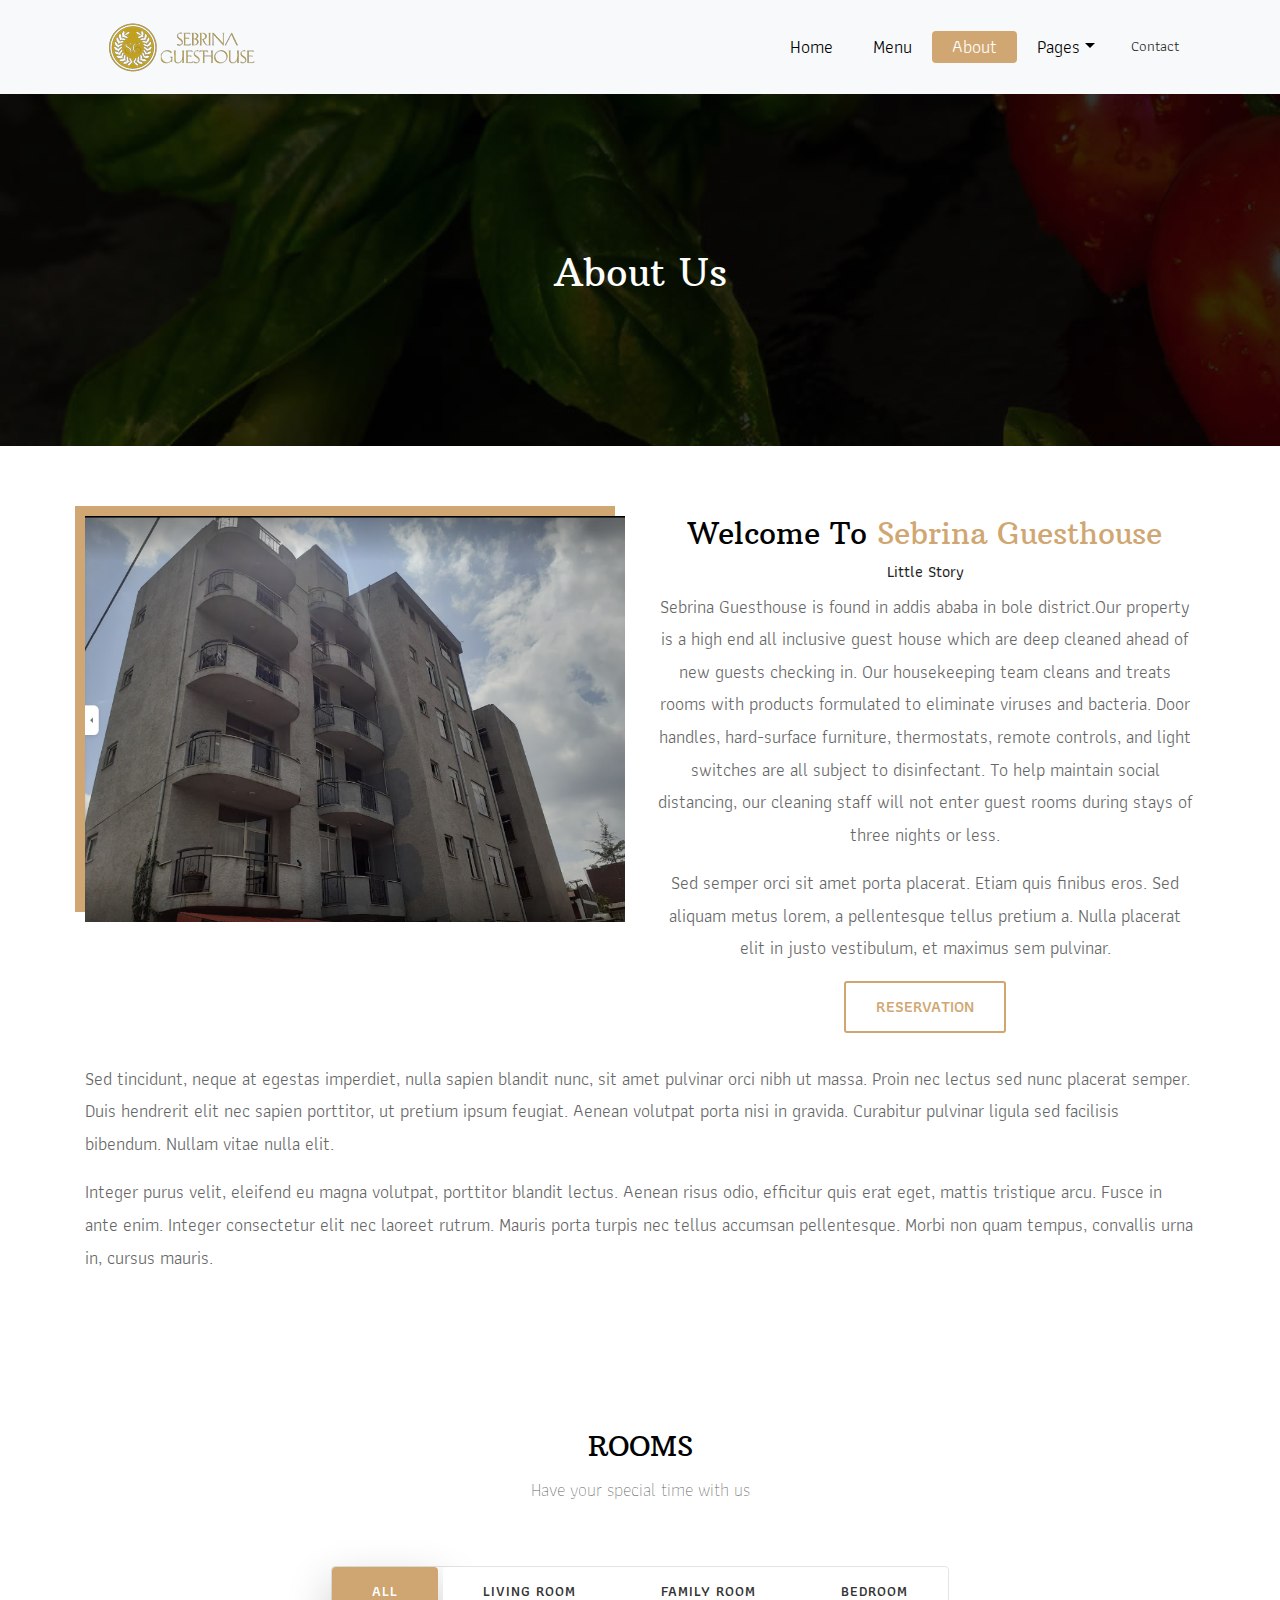
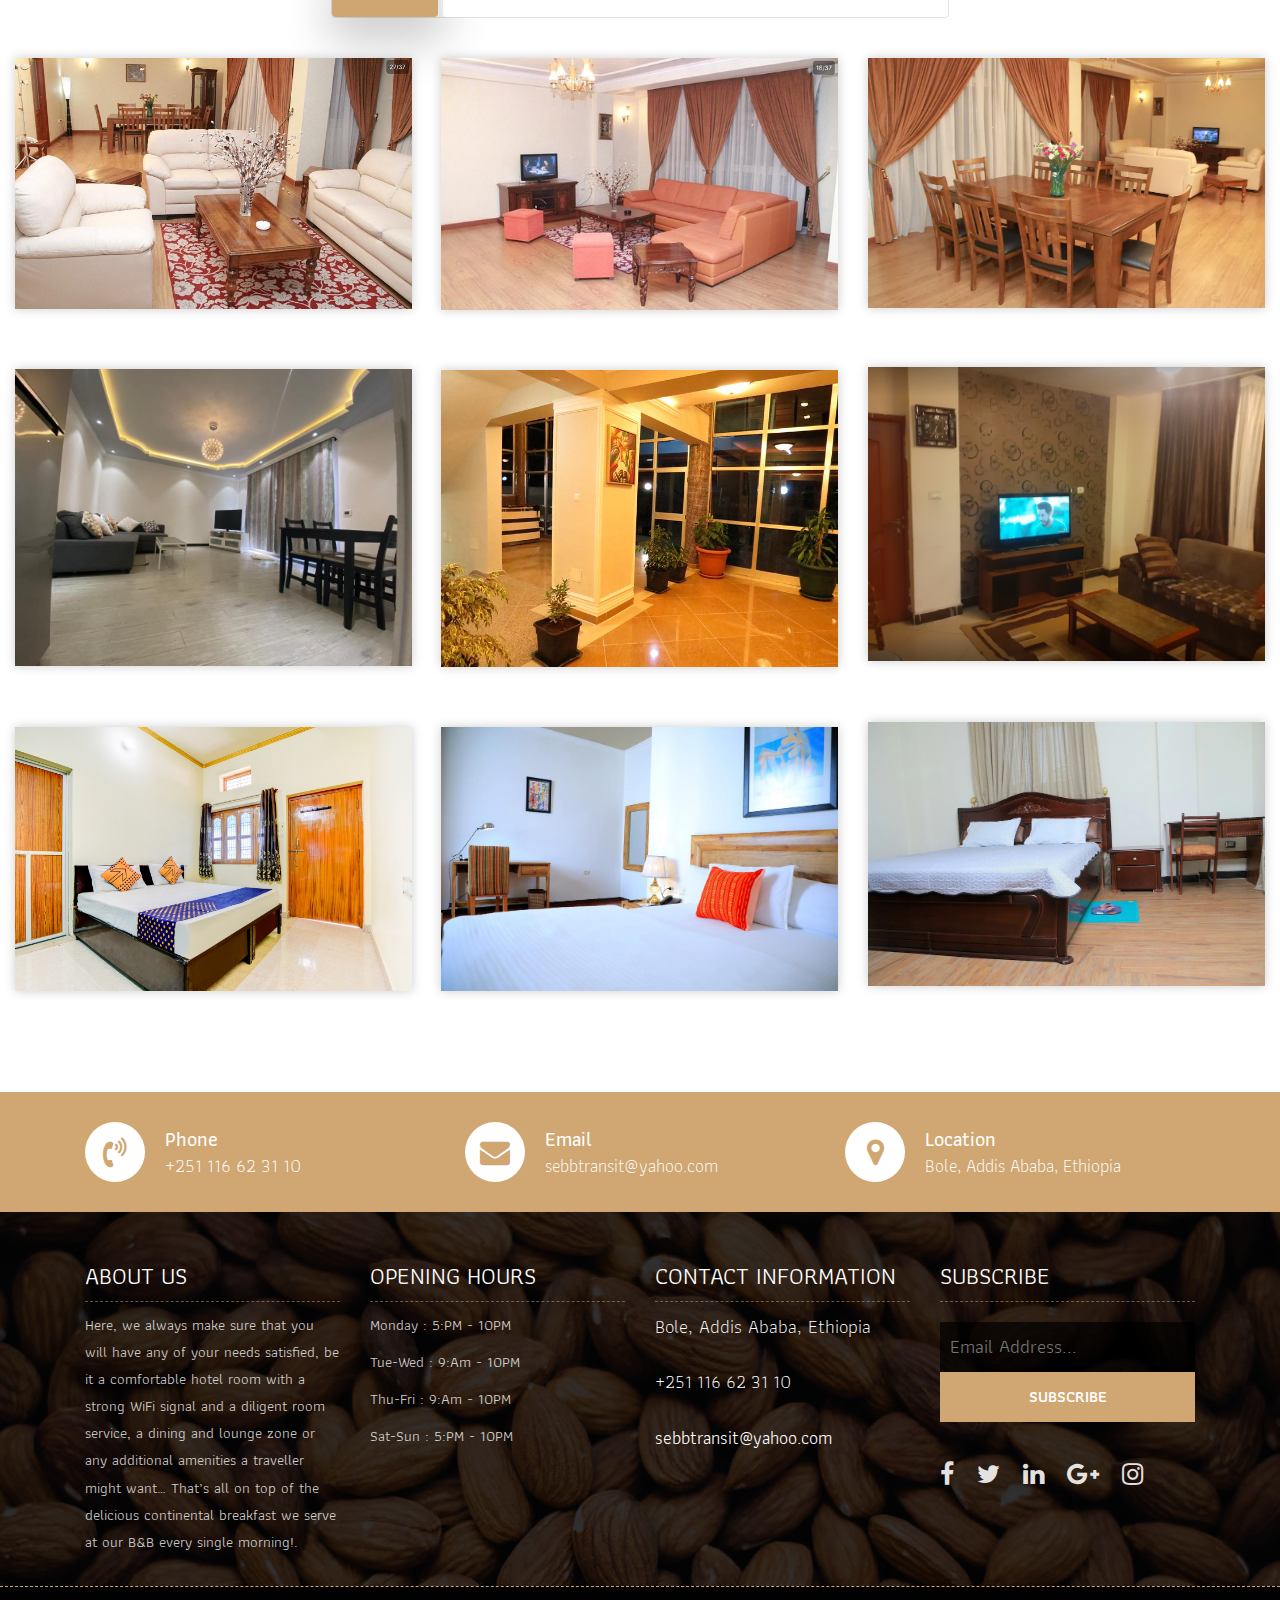
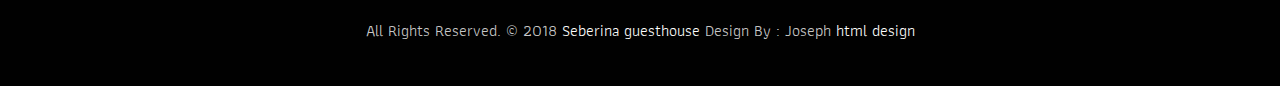
==== about.html @ 22ee39b3 "text and image changes" ====
<!DOCTYPE html>
<html lang="en"><!-- Basic -->
<head>
	<meta charset="utf-8">
    <meta http-equiv="X-UA-Compatible" content="IE=edge">   
   
    <!-- Mobile Metas -->
    <meta name="viewport" content="width=device-width, initial-scale=1">
 
     <!-- Site Metas -->
    <title>Sebrina Guesthouse - Responsive HTML5 Template</title>  
    <meta name="keywords" content="">
    <meta name="description" content="">
    <meta name="author" content="">

    <!-- Site Icons -->
    <link rel="shortcut icon" href="images/favicon.ico" type="image/x-icon">
    <link rel="apple-touch-icon" href="images/apple-touch-icon.png">

    <!-- Bootstrap CSS -->
    <link rel="stylesheet" href="css/bootstrap.min.css">    
	<!-- Site CSS -->
    <link rel="stylesheet" href="css/style.css">    
    <!-- Responsive CSS -->
    <link rel="stylesheet" href="css/responsive.css">
    <!-- Custom CSS -->
    <link rel="stylesheet" href="css/custom.css">

    <!--[if lt IE 9]>
      <script src="https://oss.maxcdn.com/libs/html5shiv/3.7.0/html5shiv.js"></script>
      <script src="https://oss.maxcdn.com/libs/respond.js/1.4.2/respond.min.js"></script>
    <![endif]-->

</head>

<body>
<!-- Start header -->
<header class="top-navbar">
	<nav class="navbar navbar-expand-lg navbar-light bg-light">
		<div class="container">
			<a class="navbar-brand" href="index.html">
				<img src="images/logosss.png" alt="" />
			</a>
			<button class="navbar-toggler" type="button" data-toggle="collapse" data-target="#navbars-rs-food" aria-controls="navbars-rs-food" aria-expanded="false" aria-label="Toggle navigation">
			  <span class="navbar-toggler-icon"></span>
			</button>
			<div class="collapse navbar-collapse" id="navbars-rs-food">
				<ul class="navbar-nav ml-auto">
					<li class="nav-item"><a class="nav-link" href="index.html">Home</a></li>
					<li class="nav-item"><a class="nav-link" href="menu.html">Menu</a></li>
					<li class="nav-item active"><a class="nav-link" href="about.html">About</a></li>
					<li class="nav-item dropdown">
						<a class="nav-link dropdown-toggle" href="#" id="dropdown-a" data-toggle="dropdown">Pages</a>
						<div class="dropdown-menu" aria-labelledby="dropdown-a">
							<a class="dropdown-item" href="reservation.html">Reservation</a>
							<a class="dropdown-item" href="stuff.html">Stuff</a>
							<a class="dropdown-item" href="gallery.html">Gallery</a>
						</div>
					</li>
					<li class="nav-item dropdown">
						<!-- <a class="nav-link dropdown-toggle" href="#" id="dropdown-a" data-toggle="dropdown">Blog</a>
						<div class="dropdown-menu" aria-labelledby="dropdown-a">
							<a class="dropdown-item" href="blog.html">blog</a>
							<a class="dropdown-item" href="blog-details.html">blog Single</a> -->
						</div>
					</li>
					<li class="nav-item"><a class="nav-link" href="contact.html">Contact</a></li>
				</ul>
			</div>
		</div>
	</nav>
</header>
<!-- End header -->

<!-- Start header -->
<div class="all-page-title page-breadcrumb">
	<div class="container text-center">
		<div class="row">
			<div class="col-lg-12">
				<h1>About Us</h1>
			</div>
		</div>
	</div>
</div>
<!-- End header -->

<!-- Start About -->
<div class="about-section-box">
	<div class="container">
		<div class="row">
			<div class="col-lg-6 col-md-6">
				<img src="images/Sebrina111.png" alt="" class="img-fluid">
			</div>
			<div class="col-lg-6 col-md-6 text-center">
				<div class="inner-column">
					<h1>Welcome To <span>Sebrina Guesthouse </span></h1>
					<h4>Little Story</h4>
					<p>Sebrina Guesthouse is found in addis ababa in bole district.Our property is a high end all inclusive guest house which are deep cleaned ahead of new guests checking in. Our housekeeping team cleans and treats rooms with products formulated to eliminate viruses and bacteria. Door handles, hard-surface furniture, thermostats, remote controls, and light switches are all subject to disinfectant. To help maintain social distancing, our cleaning staff will not enter guest rooms during stays of three nights or less. </p>
					<p>Sed semper orci sit amet porta placerat. Etiam quis finibus eros. Sed aliquam metus lorem, a pellentesque tellus pretium a. Nulla placerat elit in justo vestibulum, et maximus sem pulvinar.</p>
					<a class="btn btn-lg btn-circle btn-outline-new-white" href="#">Reservation</a>
				</div>
			</div>
			<div class="col-md-12">
				<div class="inner-pt">
					<p>Sed tincidunt, neque at egestas imperdiet, nulla sapien blandit nunc, sit amet pulvinar orci nibh ut massa. Proin nec lectus sed nunc placerat semper. Duis hendrerit elit nec sapien porttitor, ut pretium ipsum feugiat. Aenean volutpat porta nisi in gravida. Curabitur pulvinar ligula sed facilisis bibendum. Nullam vitae nulla elit. </p>
					<p>Integer purus velit, eleifend eu magna volutpat, porttitor blandit lectus. Aenean risus odio, efficitur quis erat eget, mattis tristique arcu. Fusce in ante enim. Integer consectetur elit nec laoreet rutrum. Mauris porta turpis nec tellus accumsan pellentesque. Morbi non quam tempus, convallis urna in, cursus mauris. </p>
				</div>
			</div>
		</div>
	</div>
</div>
<!-- End About -->
	<!-- Start header -->
	<div class="menu-box">
		<div class="container-fluid">
			<div class="row">
				<div class="col-lg-12">
					<div class="heading-title text-center">
						<h2>ROOMS</h2>
						<p>Have your special time with us</p>
					</div>
				</div>
			</div>
			<div class="row">
				<div class="col-lg-12">
					<div class="special-menu text-center">
						<div class="button-group filter-button-group">
							<button class="active" data-filter="*">All</button>
							<button data-filter=".drinks">LIVING ROOM</button>
							<button data-filter=".lunch">FAMILY ROOM</button>
							<button data-filter=".dinner">BEDROOM</button>
						</div>
					</div>
				</div>      
			</div>
				
			<div class="row special-list">
				<div class="col-lg-4 col-md-6 special-grid drinks">
					<div class="gallery-single fix">
						<img src="images/pure-leather-couches.jpg" class="img-fluid" alt="Image">
						<div class="why-text">
							<h4>LIVING ROOM 1</h4>
							<p>Home that's used for entertaining.</p>
							<h5>Birr</h5>
						</div>
					</div>
				</div>
				
				<div class="col-lg-4 col-md-6 special-grid drinks">
					<div class="gallery-single fix">
						<img src="images/incredible-mountain-and.jpg" class="img-fluid" alt="Image">
						<div class="why-text">
							<h4>LIVING ROOM 2</h4>
							<p>Clean and minimal designer lighting.</p>
							<h5> Birr</h5>
						</div>
					</div>
				</div>
				
				<div class="col-lg-4 col-md-6 special-grid drinks">
					<div class="gallery-single fix">
						<img src="images/living+room.webp" class="img-fluid" alt="Image">
						<div class="why-text">
							<h4>LIVING ROOM 3</h4>
							<p>Decorations and art elements.</p>
							<h5> Birr</h5>
						</div>
					</div>
				</div>
				
				<div class="col-lg-4 col-md-6 special-grid lunch">
					<div class="gallery-single fix">
						<img src="images/Screenshot 2022-12-28 142030.png" class="img-fluid" alt="Image">
						<div class="why-text">
							<h4>FAMILY ROOM 3</h4>
							<p> Relax individually.</p>
							<h5> Birr</h5>
						</div>
					</div>
				</div>
				
				<div class="col-lg-4 col-md-6 special-grid lunch">
					<div class="gallery-single fix">
						<img src="images/335703010.jpg" class="img-fluid" alt="Image">
						<div class="why-text">
							<h4>FAMILY ROOM 1</h4>
							<p> Space to both gather in.</p>
							<h5> birr</h5>
						</div>
					</div>
				</div>
				
				<div class="col-lg-4 col-md-6 special-grid lunch">
					<div class="gallery-single fix">
						<img src="images/amenities-guest-house.jpg" class="img-fluid" alt="Image">
						<div class="why-text">
							<h4>FAMILY ROOM 2</h4>
							<p>Refreshing family room.</p>
							<h5> Birr</h5>
						</div>
					</div>
				</div>
				
				<div class="col-lg-4 col-md-6 special-grid dinner">
					<div class="gallery-single fix">
						<img src="images/e0dd3157_z.webp" class="img-fluid" alt="Image">
						<div class="why-text">
							<h4>BEDROOM 3</h4>
							<p>Confortable Bed rooms.</p>
							<h5> Birr</h5>
						</div>
					</div>
				</div>
				
				<div class="col-lg-4 col-md-6 special-grid dinner">
					<div class="gallery-single fix">
						<img src="images/d3ab74724b6a8e75.jpg" class="img-fluid" alt="Image">
						<div class="why-text">
							<h4>BEDROOM 1</h4>
							<p>Luxury room.</p>
							<h5> Birr</h5>
						</div>
					</div>
				</div>
				
				<div class="col-lg-4 col-md-6 special-grid dinner">
					<div class="gallery-single fix">
						<img src="images/348425969.jpg" class="img-fluid" alt="Image">
						<div class="why-text">
							<h4>BEDROOM 2</h4>
							<p>Sweet bed rooms for family.</p>
							<h5> $24.79</h5>
						</div>
					</div>
				</div>
				
			</div>
		</div>
	</div>
	<!-- End Menu -->
	
	<!-- Start Contact info -->
	<div class="contact-imfo-box">
		<div class="container">
			<div class="row">
				<div class="col-md-4">
					<i class="fa fa-volume-control-phone"></i>
					<div class="overflow-hidden">
						<h4>Phone</h4>
						<p class="lead">
							+251 116 62 31 10
						</p>
					</div>
				</div>
				<div class="col-md-4">
					<i class="fa fa-envelope"></i>
					<div class="overflow-hidden">
						<h4>Email</h4>
						<p class="lead">
							sebbtransit@yahoo.com
						</p>
					</div>
				</div>
				<div class="col-md-4">
					<i class="fa fa-map-marker"></i>
					<div class="overflow-hidden">
						<h4>Location</h4>
						<p class="lead">
							Bole, Addis Ababa, Ethiopia
						</p>
					</div>
				</div>
			</div>
		</div>
	</div>
	<!-- End Contact info -->
	
	<!-- Start Footer -->
	<footer class="footer-area bg-f">
		<div class="container">
			<div class="row">
				<div class="col-lg-3 col-md-6">
					<h3>About Us</h3>
					<p>Here, we always make sure that you will have any of your needs satisfied, be it a comfortable hotel room with a strong WiFi signal and a diligent room service, a dining and lounge zone or any additional amenities a traveller might want…

 

						That’s all on top of the delicious continental breakfast we serve at our B&B every single morning!.</p>
				</div>
				<div class="col-lg-3 col-md-6">
					<h3>Opening hours</h3>
					<p><span class="text-color">Monday :</span> 5:PM - 10PM</p>
					<p><span class="text-color">Tue-Wed :</span> 9:Am - 10PM</p>
					<p><span class="text-color">Thu-Fri :</span> 9:Am - 10PM</p>
					<p><span class="text-color">Sat-Sun :</span> 5:PM - 10PM</p>
				</div>
				<div class="col-lg-3 col-md-6">
					<h3>Contact information</h3>
					<p class="lead">Bole, Addis Ababa, Ethiopia</p>
					<p class="lead"><a href="#">+251 116 62 31 10</a></p>
					<p><a href="#"> sebbtransit@yahoo.com</a></p>
				</div>
				<div class="col-lg-3 col-md-6">
					<h3>Subscribe</h3>
					<div class="subscribe_form">
						<form class="subscribe_form">
							<input name="EMAIL" id="subs-email" class="form_input" placeholder="Email Address..." type="email">
							<button type="submit" class="submit">SUBSCRIBE</button>
							<div class="clearfix"></div>
						</form>
					</div>
					<ul class="list-inline f-social">
						<li class="list-inline-item"><a href="#"><i class="fa fa-facebook" aria-hidden="true"></i></a></li>
						<li class="list-inline-item"><a href="#"><i class="fa fa-twitter" aria-hidden="true"></i></a></li>
						<li class="list-inline-item"><a href="#"><i class="fa fa-linkedin" aria-hidden="true"></i></a></li>
						<li class="list-inline-item"><a href="#"><i class="fa fa-google-plus" aria-hidden="true"></i></a></li>
						<li class="list-inline-item"><a href="#"><i class="fa fa-instagram" aria-hidden="true"></i></a></li>
					</ul>
				</div>
			</div>
		</div>
		
		<div class="copyright">
			<div class="container">
				<div class="row">
					<div class="col-lg-12">
						<p class="company-name">All Rights Reserved. &copy; 2018 <a href="#">Seberina guesthouse</a> Design By :  Joseph 
					<a href="https://html.design/">html design</a></p>
					</div>
				</div>
			</div>
		</div>
		
	</footer>
	<!-- End Footer -->
	
	<a href="#" id="back-to-top" title="Back to top" style="display: none;">&uarr;</a>

	<!-- ALL JS FILES -->
	<script src="js/jquery-3.2.1.min.js"></script>
	<script src="js/popper.min.js"></script>
	<script src="js/bootstrap.min.js"></script>
    <!-- ALL PLUGINS -->
	<script src="js/jquery.superslides.min.js"></script>
	<script src="js/images-loded.min.js"></script>
	<script src="js/isotope.min.js"></script>
	<script src="js/baguetteBox.min.js"></script>
	<script src="js/form-validator.min.js"></script>
    <script src="js/contact-form-script.js"></script>
    <script src="js/custom.js"></script>
</body>
</html>
---- css/style.css ----
/*------------------------------------------------------------------
    IMPORT FONTS
-------------------------------------------------------------------*/

@import url('https://fonts.googleapis.com/css?family=Arbutus+Slab');
@import url('https://fonts.googleapis.com/css?family=Athiti:400,500,600');

/*------------------------------------------------------------------
    IMPORT FILES
-------------------------------------------------------------------*/

@import url(animate.css);
@import url(font-awesome.min.css);
@import url(superslides.css);
@import url(baguetteBox.min.css);

/*------------------------------------------------------------------
    SKELETON
-------------------------------------------------------------------*/

body {
    color: #666666;
    font-size: 15px;
    font-family: 'Athiti', sans-serif;
    line-height: 1.80857;
}


a {
    color: #1f1f1f;
    text-decoration: none !important;
    outline: none !important;
    -webkit-transition: all .3s ease-in-out;
    -moz-transition: all .3s ease-in-out;
    -ms-transition: all .3s ease-in-out;
    -o-transition: all .3s ease-in-out;
    transition: all .3s ease-in-out;
}

h1,
h2,
h3,
h4,
h5,
h6 {
    letter-spacing: 0;
    font-weight: normal;
    position: relative;
    padding: 0 0 10px 0;
    font-weight: normal;
    line-height: 120% !important;
    color: #1f1f1f;
    margin: 0
}

h1 {
    font-size: 24px
}

h2 {
    font-size: 22px
}

h3 {
    font-size: 18px
}

h4 {
    font-size: 16px
}

h5 {
    font-size: 14px
}

h6 {
    font-size: 13px
}

h1 a,
h2 a,
h3 a,
h4 a,
h5 a,
h6 a {
    color: #212121;
    text-decoration: none!important;
    opacity: 1
}

h1 a:hover,
h2 a:hover,
h3 a:hover,
h4 a:hover,
h5 a:hover,
h6 a:hover {
    opacity: .8
}

a {
    color: #1f1f1f;
    text-decoration: none;
    outline: none;
}

a,
.btn {
    text-decoration: none !important;
    outline: none !important;
    -webkit-transition: all .3s ease-in-out;
    -moz-transition: all .3s ease-in-out;
    -ms-transition: all .3s ease-in-out;
    -o-transition: all .3s ease-in-out;
    transition: all .3s ease-in-out;
}

.btn-custom {
    margin-top: 20px;
    background-color: transparent !important;
    border: 2px solid #ddd;
    padding: 12px 40px;
    font-size: 16px;
}

.lead {
    font-size: 18px;
    line-height: 30px;
    color: #767676;
    margin: 0;
    padding: 0;
}

blockquote {
    margin: 20px 0 20px;
    padding: 30px;
}

ul, li, ol{
	list-style: none;
	margin: 0px;
	padding: 0px;
}
button:focus{
	outline: none;
}

.form-control::-moz-placeholder {
    color: #2a2a2a;
    opacity: 1;
}

/*------------------------------------------------------------------
    LOADER 
-------------------------------------------------------------------*/


/*------------------------------------------------------------------
    HEADER
-------------------------------------------------------------------*/
.top-navbar{
	position: relative;
	z-index: 10;
}

.top-navbar .navbar{
	padding: 15px 0px;
	position: fixed;
	width: 100%;
	transition: height .3s ease-out, background .3s ease-out, box-shadow .3s ease-out;
	-webkit-transform: translate3d(0, 0, 0);
	transform: translate3d(0, 0, 0);
	z-index: 100;
}

.top-navbar .navbar-light .navbar-nav .nav-link{
	color: #010101;
	font-size: 18px;
	padding: 0px 20px;
	border-radius: 4px;
}

.top-navbar .navbar-light .navbar-nav .nav-item .nav-link:hover{
	background: #d0a772;
	color: #ffffff;
}
.top-navbar .navbar-light .navbar-nav .nav-item.active .nav-link{
	background: #d0a772;
	color: #ffffff;
	border-radius: 4px;
}

.navbar-expand-lg .navbar-nav .dropdown-menu{
	border: none;
	 box-shadow: 2px 5px 6px rgba(0,0,0,0.5);
}

.navbar-expand-lg .navbar-nav .dropdown-menu a.dropdown-item:hover{
	background: #d0a772;
	color: #ffffff;
}
.navbar-light .navbar-toggler:hover{
	background: #cfa671;
}

/*------------------------------------------------------------------
    Slider
-------------------------------------------------------------------*/

.cover-slides{
	height: 100vh;
}
.slides-navigation a {
	background: #cfa671;
    position: absolute;
    height: 70px;
    width: 70px;
    top: 50%;
    font-size: 20px;
    display: block;
    color: #fff;
	line-height: 80px;
	text-align: center;
    transition: all .3s ease-in-out;
}
.slides-navigation a i{
	font-size: 40px;
}
.slides-navigation a:hover {
	background: #010101;
}
.cover-slides .container{
	height: 100%;
	position: relative;
	z-index: 2;
}
.cover-slides .container > .row {
	-webkit-box-align: center;
	-ms-flex-align: center;
	align-items: center;
}
.cover-slides .container > .row {
    height: 100%;
}

.btn{
	text-transform: uppercase;
	padding: 19px 36px;
}
.btn{
	display: inline-block;
	font-weight: 600;
	text-align: center;
	white-space: nowrap;
	vertical-align: middle;
	-webkit-user-select: none;
	-moz-user-select: none;
	-ms-user-select: none;
	user-select: none;
	border: 2px solid transparent;
	padding: 12px 30px;
	font-size: 16px;
	line-height: 1.5;
	border-radius: .1875rem;
	transition: color .15s ease-in-out, background-color .15s ease-in-out, border-color .15s ease-in-out, box-shadow .15s ease-in-out;
}
.btn-outline-new-white {
    color: #fff;
    background-color: transparent;
    background-image: none;
    border-color: #cfa671;
}
.btn-outline-new-white:hover {
    color: #ffffff;
    background-color: #cfa671;
    border-color: #cfa671;
}

.overlay-background {
    background: #333;
    position: absolute;
    height: 100%;
    width: 100%;
    left: 0;
    top: 0;
	opacity: 0.5;
}

.cover-slides h1{
	font-family: 'Arbutus Slab', serif;
	font-weight: 500;
	font-size: 64px;
	color: #fff;
}
.cover-slides p{
	font-size: 18px;
	color: #fff;
}
.slides-pagination a{
	border: 2px solid #ffffff;
}
.slides-pagination a.current{
	background: #cfa671;
	border: 2px solid #cfa671;
}

/*------------------------------------------------------------------
    About
-------------------------------------------------------------------*/

.about-section-box{
	padding: 70px 0px;
}
.about-section-box .img-fluid{
	box-shadow: -10px -10px 0px #d0a772;
}
.inner-column{}
.inner-column h1{
	font-family: 'Arbutus Slab', serif;
	font-size: 30px;
	color: #010101;
}
.inner-column h1 span{
	color: #d0a772;
}
.inner-column h4{
	font-size: 16px;
	font-weight: 500;
}
.inner-column p{
	font-size: 18px;
}
.inner-column .btn-outline-new-white{
	color: #d0a772;
}
.inner-column .btn-outline-new-white:hover{
	color: #ffffff;
}

/*------------------------------------------------------------------
    QT
-------------------------------------------------------------------*/


.qt-background{
	background: url(../images/jb-cds-14.jpeg) no-repeat;
	background-size: cover;
	padding: 100px 0;
	background-attachment: fixed;
	background-position: center center;
	position: relative;
}
.qt-background p {
    font-size: 35px;
    font-weight: 300;
    line-height: 44px;
    color: #fff;
	font-family: 'Arbutus Slab', serif;
	margin-bottom: 20px;
}

.qt-background span {
    color: #fff;
    font-size: 20px;  
	font-weight: 500;	
}

/*------------------------------------------------------------------
    Menu
-------------------------------------------------------------------*/

.menu-box{
	padding: 70px 0px;
}

.heading-title{
	margin-bottom: 50px;
}
.heading-title h2{
	color: #010101;
	font-size: 28px;
	font-family: 'Arbutus Slab', serif;
}
.heading-title p{
	font-size: 18px;
	font-weight: 200;
	margin: 0px;
}

.filter-button-group {
    border: 1px solid #e4e4e4;
    border-radius: 4px;
    margin: 10px 15px;
    display: inline-block;
}

.filter-button-group button {
    color: #333;
    letter-spacing: 1px;
    text-transform: uppercase;
    font-weight: 600;
    font-size: 14px;
    cursor: pointer;
    background: #fff;
    padding: 12px 40px;
    border: none;
    border-radius: 4px;
}

.filter-button-group button.active {
    background: #cfa671;
    color: #fff;
    box-shadow: 2px 20px 45px 5px rgba(0,0,0,.2);
}

.gallery-single{
	margin: 30px 0px;
}

.gallery-single {
    position: relative;
    overflow: hidden;
    -webkit-box-shadow: 0 0 10px #ccc;
    box-shadow: 0 0 10px #ccc;
}

.why-text {
    position: absolute;
    left: 0;
    bottom: -100%;
    right: 0;
    height: 100%;
    background: rgba(207, 166, 113, 0.9);
    padding: 12px 12px;
    -webkit-transition: all .3s ease;
    transition: all .3s ease;
}
.why-text h4{
	color: #ffffff;
	font-size: 24px;
	font-weight: 500;
	font-family: 'Arbutus Slab', serif;
}
.why-text p{
	color: #ffffff;
	font-size: 18px;
	border-bottom: 1px dashed #010101;
	margin: 0px;
	padding-bottom: 15px;
	margin-top: 15px;
	margin-bottom: 15px;
}
.why-text h5{
	font-size: 28px;
	font-weight: 600;
	color: #ffffff;
}

.gallery-single:hover .why-text{
	bottom: 0px;
}


/*------------------------------------------------------------------
    Gallery
-------------------------------------------------------------------*/

.gallery-box{
	padding: 70px 0px;
}
.tz-gallery{
	margin-top: 30px;
}
.tz-gallery .lightbox img {
    width: 100%;
    margin-bottom: 30px;
    transition: 0.2s ease-in-out;
    box-shadow: 0 2px 3px rgba(0,0,0,0.2);
}
.tz-gallery .lightbox img:hover {
    transform: scale(1.05);
    box-shadow: 0 8px 15px rgba(0,0,0,0.3);
}

/*------------------------------------------------------------------
    Customer Reviews
-------------------------------------------------------------------*/

.customer-reviews-box{
	padding: 70px 0px;
}

.carousel-inner .carousel-item .img-box{
	width: 135px;
	height: 135px;
}
.carousel-control-prev{
	left: -100px;
}
.carousel-control-next{
	right: -100px;
}
.carousel-indicators{
	top: 320px;
}

.text-warning{
	color: #d0a772 !important;
	font-size: 24px;
}

@media (min-width: 320px) and (max-width: 640px) {
	.carousel-inner .carousel-item p{
		font-size: 14px;
	}
	.carousel-control-prev{
		left: -5px;
	}
	.carousel-control-next{
		right: -5px;
	}
 	.carousel-indicators{
		top: 400px;
	}
}

#reviews .carousel-control-prev{
	background: #d0a772;
	color: #ffffff;
	display: block;
	position: absolute;
	width: 8%;
	height: 50px;
	top: 50%;
	font-size: 28px;
	opacity: 1;
}
#reviews .carousel-control-prev:hover{
	background: #010101;
	color: #ffffff;
}

#reviews .carousel-control-next{
	background: #d0a772;
	color: #ffffff;
	display: block;
	position: absolute;
	width: 8%;
	height: 50px;
	top: 50%;
	font-size: 28px;
	opacity: 1;
}
#reviews .carousel-control-next:hover{
	background: #010101;
	color: #ffffff;
}


/*------------------------------------------------------------------
    Contact info
-------------------------------------------------------------------*/

.contact-imfo-box{
	background: #d0a772;
	padding: 30px 0;
}

.overflow-hidden {
    overflow: hidden;
}

.contact-imfo-box i{
	display: block;
	float: left;
	width: 60px;
	height: 60px;
	line-height: 60px;
	text-align: center;
	background: #fff;
	color: #d0a772;
	font-size: 30px;
	-webkit-border-radius: 50%;
	-moz-border-radius: 50%;
	-ms-border-radius: 50%;
	border-radius: 50%;
	margin-right: 20px;
}
.contact-imfo-box h4 {
    margin: 0px;
    margin-top: 5px;
	color: #ffffff;
	font-size: 20px;
	padding: 0px;
	font-weight: 500;
	line-height: 24px;
}
.contact-imfo-box p {
    margin: 0px;
	color: #ffffff;
	font-weight: 300;
}

/*------------------------------------------------------------------
    Footer
-------------------------------------------------------------------*/

.footer-area{
	padding-top: 50px;
	padding-bottom: 0px;
}
.bg-f{
	background-image: url("../images/footer-bg.jpg");
	background-attachment: scroll;
	background-clip: initial;
	background-color: rgba(0, 0, 0, 0);
	background-origin: initial;
	background-position: center center;
	background-repeat: no-repeat;
	background-size: cover;
	position: relative;
}
.bg-f::before {
    background: #010101;
    content: "";
    height: 100%;
    left: 0;
    position: absolute;
    top: 0;
    width: 100%;
    z-index: 1;
	opacity: 0.8;
}

.footer-area .container{
	position: relative;
	z-index: 1;
}
.footer-area h3{
	color: #ffffff;
	text-transform: uppercase;
	font-size: 24px;
	border-bottom: 1px dashed rgba(207, 166, 113, 0.5);
	margin-bottom: 10px;
}
.footer-area p{
	font-size: 15px;
	color: rgba(255, 255, 255, 0.8);
	margin: 0;
	padding-bottom: 10px;
}

.footer-area p.lead{
	font-size: 19px;
	color: #ffffff;
	margin-bottom: 15px;
}
.footer-area p.lead a{
	color: #ffffff;
	margin-bottom: 15px;
}
.footer-area p.lead a:hover{
	color: #d0a772;
}
.footer-area p a{
	font-size: 18px;
	color: #ffffff;
}
.footer-area p a:hover{
	color: #d0a772;
}

.subscribe_form {
    display: block;
    text-align: center;
    padding: 5px 0;
}

.subscribe_form .form_input {
    display: block;
    background-color: rgba(0,0,0,0.7);
    color: #fff;
    border: none;
    font-size: 19px;
    line-height: 50px;
    padding: 0 10px;
    float: left;
    width: 100%;
    transition: all 0.5s ease-in-out;
}

.subscribe_form .submit {
    background-color: #d0a772;
    color: #fff;
    font-size: 16px;
    font-weight: 600;
    line-height: 50px;
    display: inline-block;
    padding: 0 10px;
    float: left;
    width: 100%;
	border: none;
	cursor: pointer;
    transition: all 0.5s ease-in-out;
}
.subscribe_form .submit:hover{
	background: #010101;
}

.f-social {
    padding-bottom: 10px;
    margin: 0px;
    margin-top: 20px;
}
.f-social li a {
    font-size: 25px;
    color: rgba(255, 255, 255, 0.9);
	margin-right: 10px;
}

.copyright{
	margin-top: 20px;
	position: relative;
	display: block;
	background-color: #010101;
	border-top: 1px dashed rgba(207, 166, 113);
	padding: 30px 0;
	z-index: 1;
}

.copyright .company-name{
	font-size: 16px;
	text-align: center;
}
.copyright .company-name a{
	font-size: 16px;
}

/*------------------------------------------------------------------
    All Pages
-------------------------------------------------------------------*/

.page-breadcrumb {
    padding: 250px 0 150px;
    background: url(../images/all-bg.jpg) no-repeat;
    background-attachment: fixed;
    background-size: cover;
    background-position: 0 0;
    position: relative;
}
.all-page-title .container{
	position: relative;
	z-index: 2;
}
.all-page-title::before{
	background: #010101;
	content: "";
	height: 100%;
	left: 0;
	position: absolute;
	top: 0;
	width: 100%;
	z-index: 1;
	opacity: 0.8;	
}
.all-page-title h1{
	font-size: 38px;
	color: #ffffff;
	font-family: 'Arbutus Slab', serif;
	padding: 0px;
}

.inner-pt{
	margin-top: 30px;
}
.inner-pt p{
	font-size: 18px;
}

.stuff-box{
	padding: 70px 0px;
}

.our-team{
    border: 2px solid #d0a772;
    border-radius: 0px;
    text-align: center;
    margin: 10px;
    z-index: 1;
    position: relative;
}
.our-team:before,
.our-team:after{
    content: "";
    width: 100%;
    height: 104%;
    background: #d0a772;
    position: absolute;
    top: 50%;
    left: 0;
    z-index: -1;
    transform: translateY(-50%) scaleX(0.3);
    transition: all 0.3s ease 0s;
}
.our-team:after{
    width: 106%;
    left: 50%;
    transform: translate(-50%, -50%) scaleY(0.25);
}
.our-team:hover:before{ transform: translateY(-50%) scaleX(0.7); }
.our-team:hover:after{ transform: translate(-50%, -50%) scaleY(0.7); }
.our-team img{
    width: 100%;
    height: auto;
    border-radius: 0px;
    transition: all 0.3s ease 0s;
}
.our-team .team-content{
    width: 93%;
    padding: 25px 0 10px;
    background: #d0a772;
    position: absolute;
    bottom: 50px;
    left: 50%;
    opacity: 0;
    transform: translateX(-50%);
    transition: all 0.3s cubic-bezier(0.5, 0.2,0.1,0.9);
}
.our-team:hover .team-content{
    bottom: 10px;
    opacity: 1;
}
.our-team .title{
    font-size: 25px;
    font-weight: 600;
    color: #fff;
    letter-spacing: 1px;
    text-transform: capitalize;
    margin: 0;
}
.our-team .post{
    display: block;
    font-size: 16px;
    color: #fff;
    text-transform: uppercase;
    margin-bottom: 10px;
}
.our-team .social{
    padding: 0;
    margin: 0;
    list-style: none;
}
.our-team .social li{
    display: inline-block;
    margin: 0 5px;
}
.our-team .social li a{
    display: block;
    width: 35px;
    height: 35px;
    line-height: 35px;
    border-radius: 50%;
    background: #fff;
    font-size: 20px;
    color: #d0a772;
    transition: all 0.3s ease 0s;
}
.our-team .social li a:hover{
    background: #ffffff;
    box-shadow: 0 0 0 5px rgba(255,255,255,0.3);
    color: #d0a772;
}
@media only screen and (max-width: 990px){
    .our-team{ margin-bottom: 30px; }
}


.reservation-box{
	padding: 70px 0px;
}

.reservation-box h3{
	padding: 0px 15px;
	margin-bottom: 20px;
	font-weight: 600;
}

.help-block ul li{
	color: red;
}

.form-control[readonly]{
	background-color: #ffffff;
}

.form-control{
	border-radius: 0px;
	min-height: 50px;
}
.form-control:focus{
	border: 1px solid #d0a772;
	box-shadow: none;
}

.form-group .picker__input.picker__input--active{
	border-color: #d0a772;
}

.submit-button{
	margin-top: 20px;
}
.btn.btn-common{
	color: #d0a772;
	background-color: transparent;
	background-image: none;
	border-color: #cfa671;
}
.btn.btn-common:hover{
	color: #ffffff;
	background-color: #cfa671;
	border-color: #cfa671;
}
.blog-box{
	padding: 70px 0px;
}
.blog-box-inner{
	position: relative;
	margin-bottom: 30px;
}

.blog-box-inner .blog-img-box{
	position: relative;
	display: block;
}

.blog-box-inner .blog-detail{
	position: absolute;
	top: 0;
	background: #fff;
	padding: 30px 25px;
	border: 1px solid #ddd;
	transition-duration: .5s;
	height: 100%;
}

.blog-detail h4 {
    font-size: 18px;
    font-weight: 500;
    color: #222222;
}

.blog-detail ul li {
    display: inline-block;
    padding: 0px 5px;
}
.blog-detail ul li span{
	color: #d0a772;
	cursor: pointer;
}
.blog-detail ul li span:hover{
	color: #010101;
}

.blog-detail ul li:first-child {
    padding-left: 0px;
}

.blog-detail p {
    padding: 10px 0px 0 0;
	margin: 0px;
}

.blog-detail a{
	color: #d0a772;
	margin-top: 20px;
}

.blog-box-inner .blog-detail:hover{
	background: rgba(255, 255, 255, .9);
}

.blog-inner-box {
    position: relative;
    margin: 0px 10px;
    margin-bottom: 30px;
}
.side-blog-img {
    box-shadow: -15px -15px 0px 0px rgba(0,0,0,0.4);
    -webkit-transition: all 1s ease 0.01s;
    transition: all 1s ease 0.01s;
    position: relative;
}

.date-blog-up {
    position: absolute;
    right: 0px;
    top: 0px;
    background: #cfa671;
    font-size: 18px;
    color: #ffffff;
    padding: 5px 15px 5px 5px;
}
.inner-blog-detail {
    background: #ffffff;
    position: relative;
    padding: 30px 20px;
}

.inner-blog-detail h3 {
    font-size: 20px;
    font-weight: 500;
    padding-bottom: 15px;
}
.inner-blog-detail ul li {
    display: inline-block;
    padding: 0px 5px;
    color: #222222;
}
.inner-blog-detail ul li span {
    color: #cfa671;
}
.inner-blog-detail p {
    padding: 10px 0px;
}
.details-page blockquote {
    border-left: 5px solid #cfa671;
}
.details-page blockquote {
    padding: 20px;
}
blockquote {
    margin: 20px 0 20px;
    padding: 30px;
}
.blog-inner-details-line {
    margin: 20px 0px;
    clear: both;
    float: left;
    width: 100%;
}
.line-left-social h5 {
    font-size: 18px;
    font-weight: 600;
    padding-bottom: 15px;
}
.line-left-social ul li {
    display: inline-block;
    margin-bottom: 5px;
}
.line-right-social ul li {
    display: inline-block;
}
.line-right-social ul li a {
    display: block;
    padding: 5px;
    background: #f5f5f5;
    border-radius: 6px;
    font-weight: 500;
    width: 35px;
    height: 35px;
    text-align: center;
    line-height: 25px;
    font-size: 15px;
}
.line-left-social ul li a {
    display: block;
    padding: 5px 10px;
    background: #f5f5f5;
    border-radius: 6px;
    font-weight: 400;
    font-size: 12px;
}
.line-left-social ul li a:hover {
    background: #cfa671;
    color: #ffffff;
}
.line-right-social ul li a:hover {
    background: #cfa671;
    color: #ffffff;
}
.line-right-social h5 {
    font-size: 18px;
    font-weight: 600;
    padding-bottom: 15px;
}
.blog-comment-box {
    clear: both;
    margin: 20px 0px;
    float: left;
    width: 100%;
}
.blog-comment-box h3 {
    font-size: 18px;
    font-weight: 600;
    padding-bottom: 20px;
}
.comment-item {
    margin-bottom: 30px;
}
.comment-item-left {
    float: left;
    width: 90px;
    height: 90px;
}
.comment-item-left img {
    width: 100%;
    border-radius: 6px;
}
.comment-item-right {
    padding-left: 110px;
}
.comment-item-right a {
    font-size: 16px;
    font-weight: 500;
}
.des-l {
    display: inline-block;
    width: 100%;
}
.des-l p {
    font-size: 13px;
}
.comment-item-right a {
    font-size: 16px;
    font-weight: 500;
}
.right-btn-re {
    float: right;
    font-style: italic;
    text-align: right;
    font-size: 16px;
    padding: 5px 10px;
    background: #f5f5f5;
    border-radius: 6px;
}
.right-btn-re:hover {
    background: #cfa671;
    color: #ffffff !important;
}
.comment-respond-box {
    clear: both;
}
.blog-comment-box .children {
    margin-left: 70px;
}
.comment-item {
    margin-bottom: 30px;
}
.comment-item-right i {
    padding-right: 10px;
}

.comment-form-respond input {
    min-height: 38px;
    border: 1px solid #010101;
    border-radius: 0px;
    padding: 10px;
}
.comment-form-respond textarea {
    border: 1px solid #010101;
    border-radius: 0px;
    padding: 10px;
    min-height: 110px;
}

.btn-submit{
	color: #d0a772;
	background-color: transparent;
	background-image: none;
	border-color: #cfa671;
}
.btn-submit:hover{
	color: #ffffff;
	background-color: #cfa671;
	border-color: #cfa671;
}

.right-side-blog h3 {
    font-weight: 600;
    font-size: 18px;
    padding-bottom: 20px;
}
.blog-search-form {
    position: relative;
    border-bottom: 1px solid #010101;
    padding-bottom: 30px;
    margin-bottom: 20px;
}
.blog-search-form input {
    width: 100%;
    min-height: 40px;
    border: 1px solid rgba(0,0,0,0.3);
    padding: 5px 40px 5px 10px;
    font-size: 15px;
    color: #222222;
}
.blog-search-form .search-btn {
    position: absolute;
    right: 0px;
    background: none;
    border: none;
    font-size: 20px;
    min-height: 40px;
    padding: 0px 15px;
}

.right-side-blog h3 {
    font-weight: 500;
    font-size: 18px;
    padding-bottom: 20px;
}
.blog-categories {
    padding-bottom: 30px;
    margin-bottom: 20px;
}
.blog-categories ul li {
    line-height: 14px;
    padding: 10px 0px;
    border-top: 1px solid #f5f5f5;
}
.blog-categories ul li a {
    display: inline-block;
    text-transform: capitalize;
    width: 100%;
}
.blog-categories ul li a:hover{
	color: #cfa671;
}
.recent-box-blog {
    margin-bottom: 20px;
	display: inline-block;
}
.recent-img {
    float: left;
    position: relative;
}
.recent-img::before {
    position: absolute;
    content: '';
    z-index: 2;
    top: 0;
    left: 0;
    width: 100%;
    height: 100%;
    background-color: #cfa671;
    opacity: 0.4;
    transform: scale(0);
    -webkit-transform: scale(0);
    -moz-transform: scale(0);
    -ms-transform: scale(0);
    -o-transform: scale(0);
    transition: all 0.5s ease;
    -webkit-transition: all 0.5s ease;
    -moz-transition: all 0.5s ease;
    -o-transition: all 0.5s ease;
}
.recent-box-blog:hover .recent-img::before {
    transform: scale(1);
    -webkit-transform: scale(1);
    -moz-transform: scale(1);
    -ms-transform: scale(1);
    -o-transform: scale(1);
}
.recent-info {
    display: table-cell;
    vertical-align: top;
    padding-left: 15px;
}
.recent-info ul li {
    display: inline-block;
    font-size: 11px;
    padding: 0px;
    color: #222222;
}
.recent-info h4 {
    font-size: 14px;
    padding: 0px;
    margin: 11px 0px;
    font-weight: 500;
}
.blog-tag-box ul li {
    display: inline-block;
    margin-bottom: 3px;
}
.blog-tag-box ul li a {
    padding: 5px 15px;
    display: block;
    background: #f5f5f5;
    color: #222222;
    border-radius: 6px;
}
.blog-tag-box ul li a:hover {
    color: #ffffff;
    background: #cfa671;
}


.contact-box{
	padding: 70px 0px;
}

.map-full {
    width: 100%;
    height: 500px;
    border-radius: 0px;
    margin: 0px auto;
}

#back-to-top {
    position: fixed;
    bottom: 40px;
    right: 40px;
    z-index: 9999;
    width: 32px;
    height: 32px;
    text-align: center;
    line-height: 30px;
    background: #d0a772;
    color: #ffffff;
    cursor: pointer;
    border: 0;
    border-radius: 2px;
    text-decoration: none;
    transition: opacity 0.2s ease-out;
	font-size: 30px;
}
---- css/responsive.css ----
/* only small desktops */
/* tablets */
/* only small tablets */
@media only screen and (min-width: 992px) and (max-width: 1180px) {
	.footer-area h3{
		font-size: 18px;
	}
}
@media (min-width: 768px) and (max-width: 991px) {
	.navbar-light .navbar-brand{
		margin-left: 15px;
	}
	.navbar-light .navbar-toggler{
		margin-right: 15px;
		border-radius: 0px;
	}
	.navbar-expand-lg .navbar-nav .dropdown-menu{
		box-shadow: none;
	}
	.carousel-control-prev{
		left: -60px;
	}
	.carousel-control-next{
		right: -60px;
	}
	.why-text h4{
		font-size: 18px;
	}
	.why-text p{
		margin: 0px;
	}
}

/* mobile or only mobile */
@media (max-width: 767px) {
	.navbar-light .navbar-brand{
		margin-left: 15px;
	}
	.navbar-light .navbar-toggler{
		margin-right: 15px;
		border-radius: 0px;
	}
	.navbar-expand-lg .navbar-nav .dropdown-menu{
		box-shadow: none;
	}
	.cover-slides h1{
		font-size: 22px;
	}
	.cover-slides p {
		font-size: 14px;
	}
	.slides-navigation a{
		height: 42px;
		width: 38px;
		line-height: 33px;
	}
	.inner-column{
		margin-top: 15px;
	}
	.inner-column h1{
		font-size: 22px;
	}
	.filter-button-group{
		margin: 10px 0px;
	}
	
	.contact-imfo-box .col-md-4{
		margin-bottom: 15px;
	}
	.carousel-control-prev{
		left: 0px;
	}
	.carousel-control-next{
		right: 0px;
	}
	.blog-box-inner .blog-detail{
		overflow: hidden;
	}
	.blog-sidebar{
		margin-top: 50px;
	}
	
}
@media only screen and (min-width: 280px) and (max-width: 599px) {
	
	.why-text p{
		margin-bottom: 0px;
		margin-top: 0px;
	}
}
---- css/custom.css ----
/** ADD YOUR AWESOME CODES HERE **/
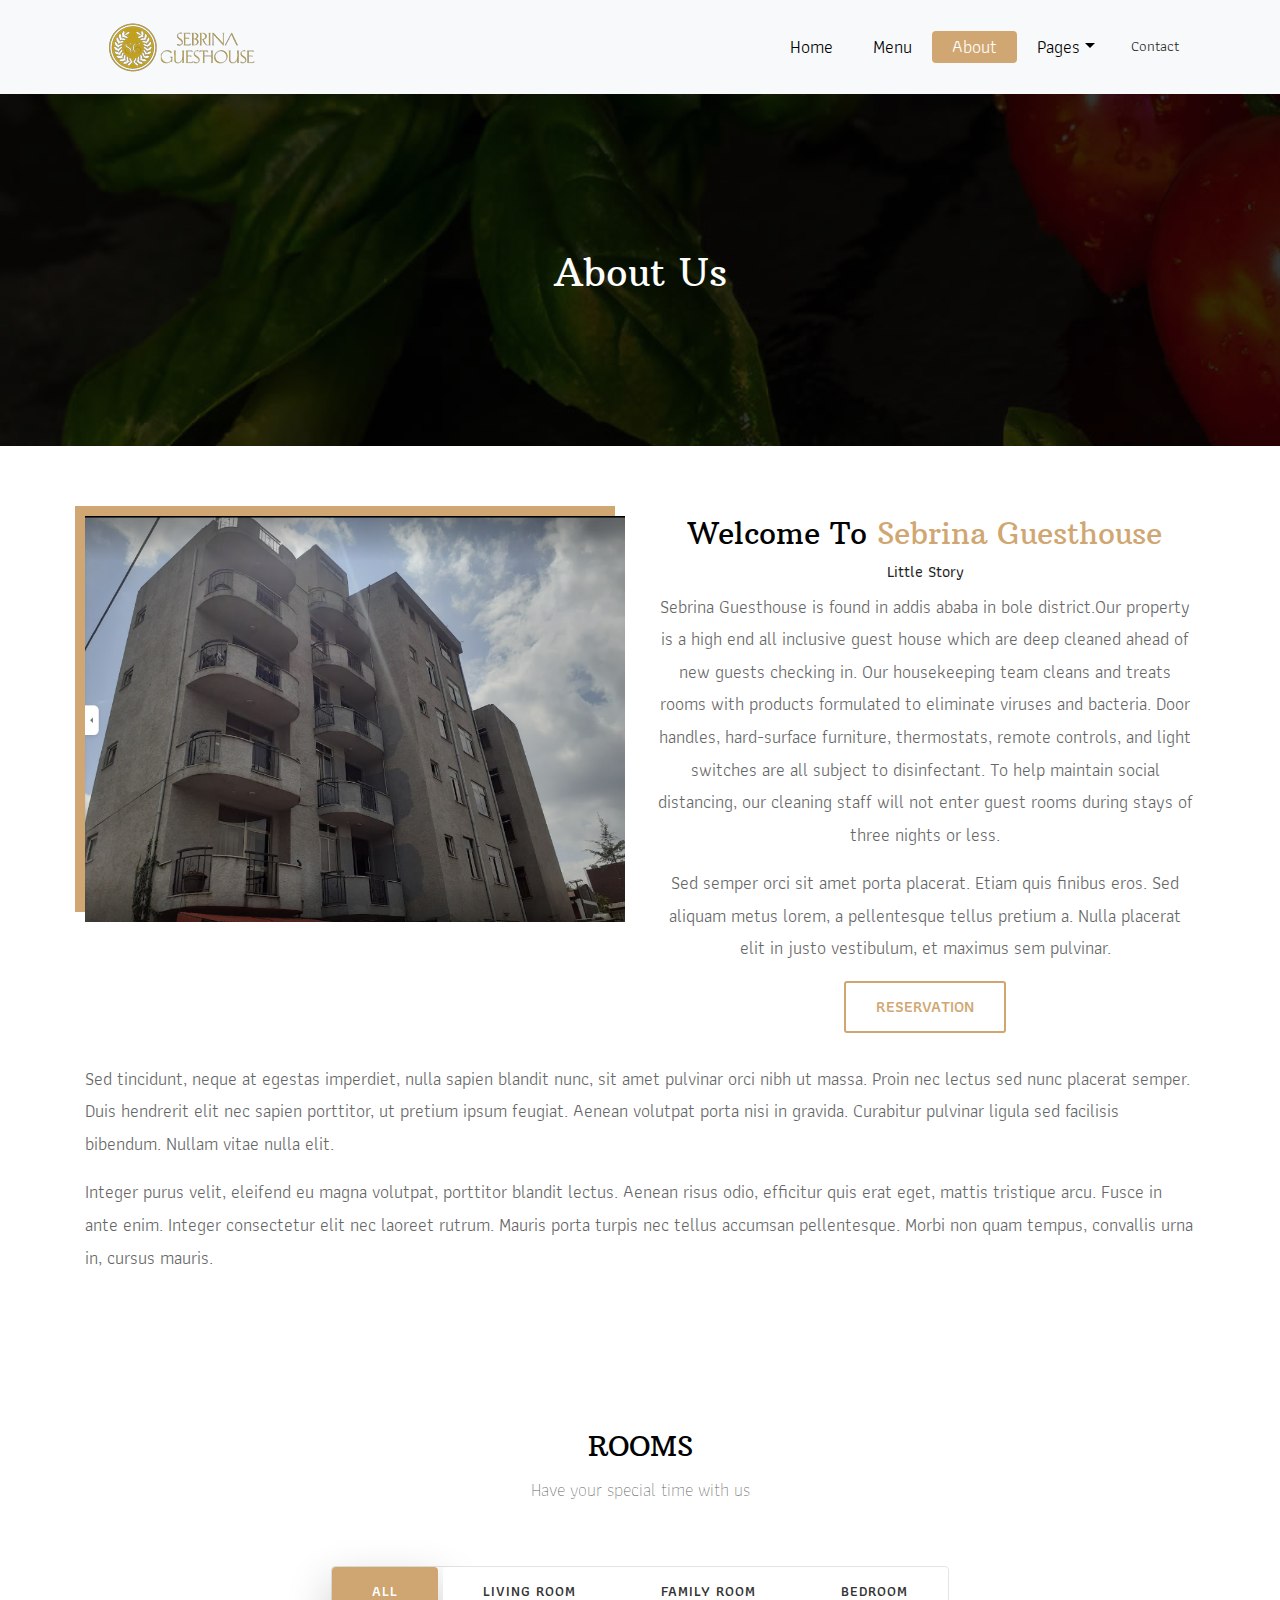
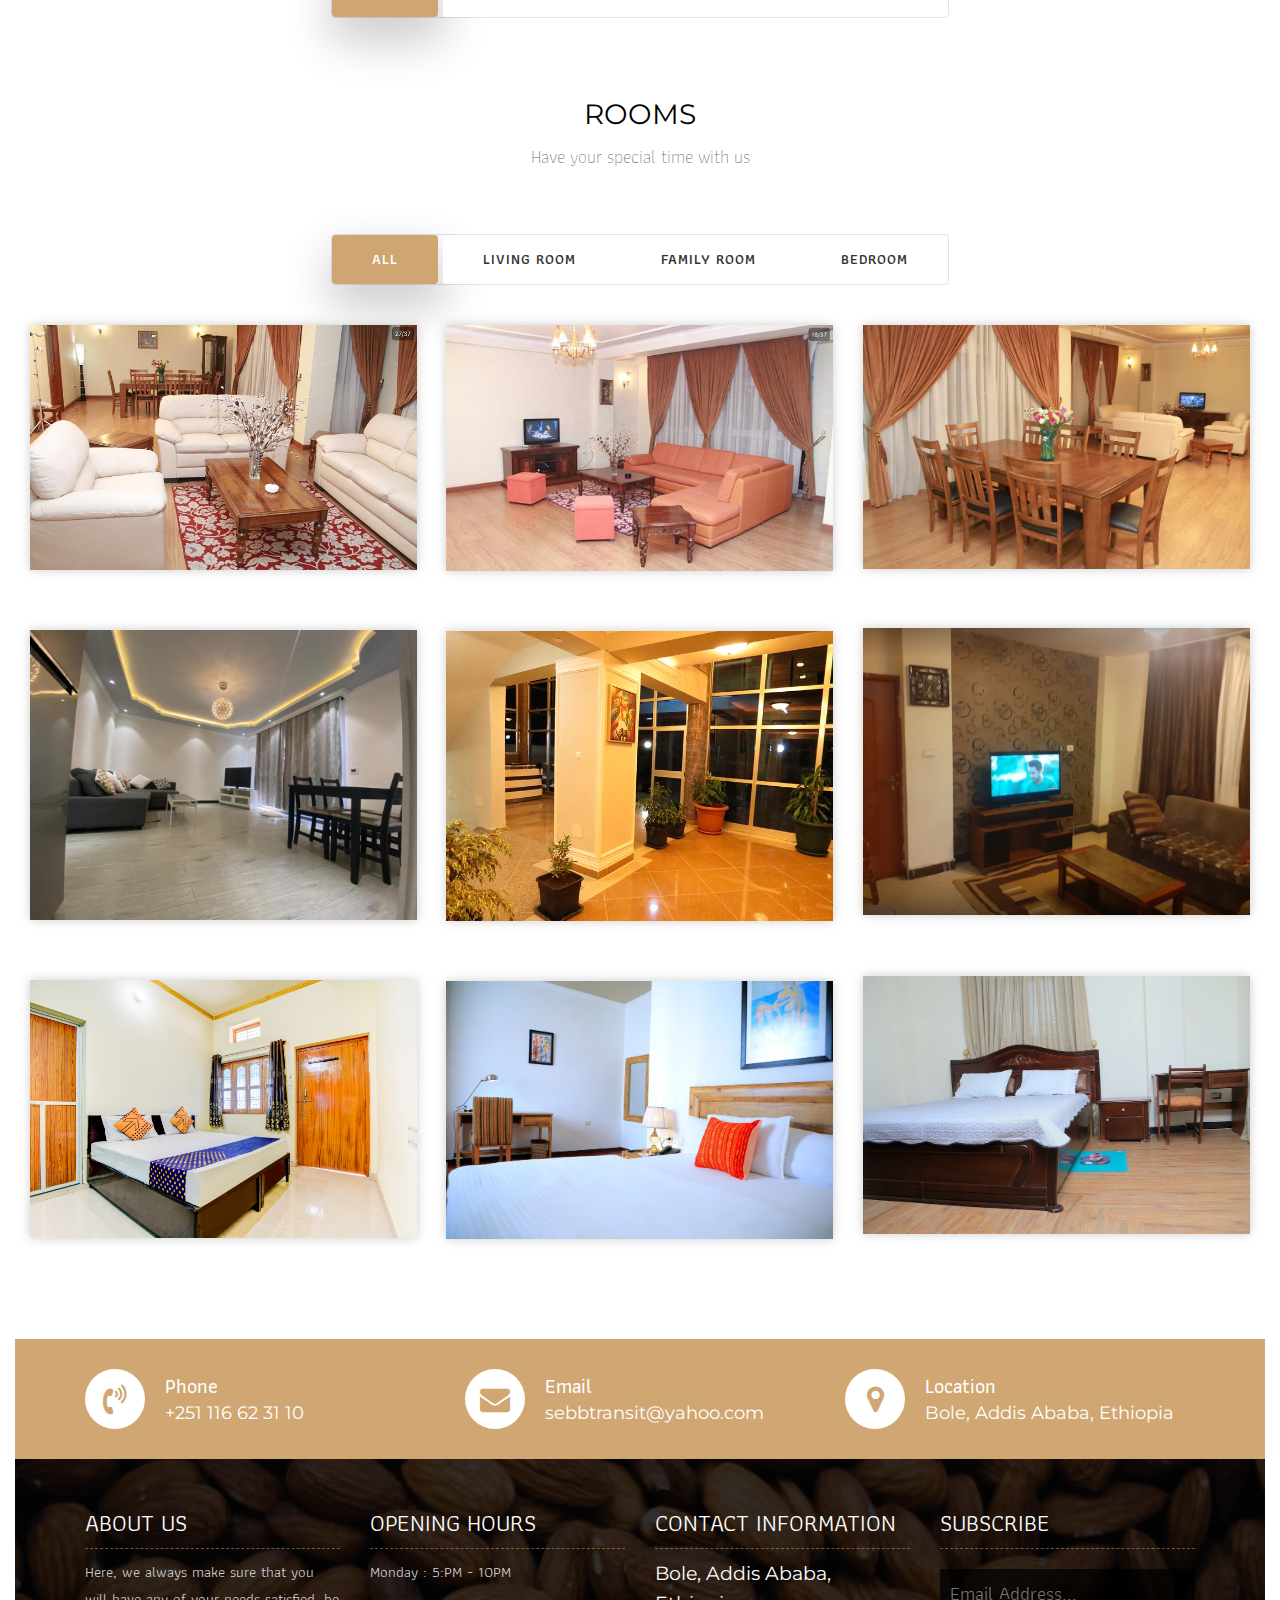
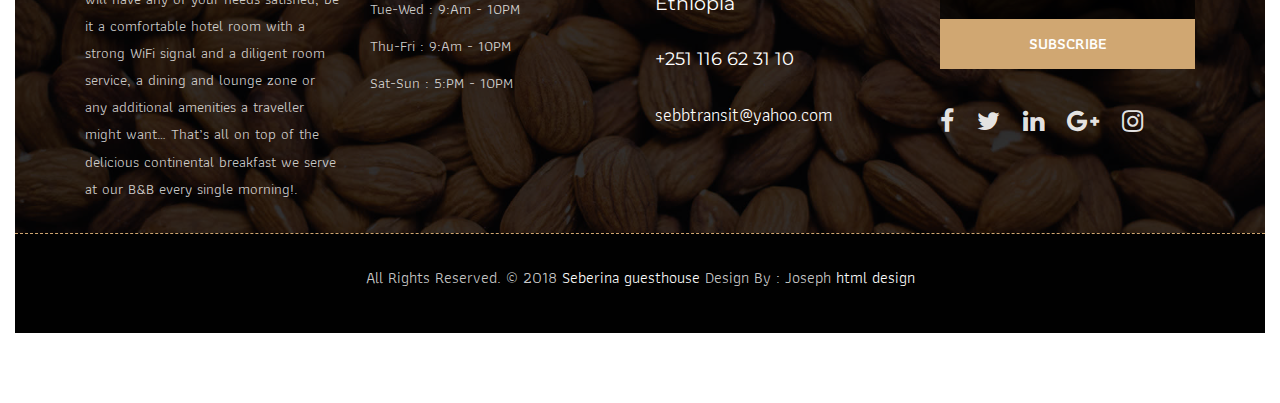
==== commit 43ffb420: "Text and Css Edit" ====
--- a/about.html
+++ b/about.html
@@ -1,32 +1,33 @@
 <!DOCTYPE html>
 <html lang="en"><!-- Basic -->
+
 <head>
 	<meta charset="utf-8">
-    <meta http-equiv="X-UA-Compatible" content="IE=edge">   
-   
-    <!-- Mobile Metas -->
-    <meta name="viewport" content="width=device-width, initial-scale=1">
- 
-     <!-- Site Metas -->
-    <title>Sebrina Guesthouse - Responsive HTML5 Template</title>  
-    <meta name="keywords" content="">
-    <meta name="description" content="">
-    <meta name="author" content="">
-
-    <!-- Site Icons -->
-    <link rel="shortcut icon" href="images/favicon.ico" type="image/x-icon">
-    <link rel="apple-touch-icon" href="images/apple-touch-icon.png">
-
-    <!-- Bootstrap CSS -->
-    <link rel="stylesheet" href="css/bootstrap.min.css">    
+	<meta http-equiv="X-UA-Compatible" content="IE=edge">
+
+	<!-- Mobile Metas -->
+	<meta name="viewport" content="width=device-width, initial-scale=1">
+
+	<!-- Site Metas -->
+	<title>Sebrina Guesthouse - Responsive HTML5 Template</title>
+	<meta name="keywords" content="">
+	<meta name="description" content="">
+	<meta name="author" content="">
+
+	<!-- Site Icons -->
+	<link rel="shortcut icon" href="images/favicon.ico" type="image/x-icon">
+	<link rel="apple-touch-icon" href="images/apple-touch-icon.png">
+
+	<!-- Bootstrap CSS -->
+	<link rel="stylesheet" href="css/bootstrap.min.css">
 	<!-- Site CSS -->
-    <link rel="stylesheet" href="css/style.css">    
-    <!-- Responsive CSS -->
-    <link rel="stylesheet" href="css/responsive.css">
-    <!-- Custom CSS -->
-    <link rel="stylesheet" href="css/custom.css">
-
-    <!--[if lt IE 9]>
+	<link rel="stylesheet" href="css/style.css">
+	<!-- Responsive CSS -->
+	<link rel="stylesheet" href="css/responsive.css">
+	<!-- Custom CSS -->
+	<link rel="stylesheet" href="css/custom.css">
+
+	<!--[if lt IE 9]>
       <script src="https://oss.maxcdn.com/libs/html5shiv/3.7.0/html5shiv.js"></script>
       <script src="https://oss.maxcdn.com/libs/respond.js/1.4.2/respond.min.js"></script>
     <![endif]-->
@@ -34,82 +35,97 @@
 </head>
 
 <body>
-<!-- Start header -->
-<header class="top-navbar">
-	<nav class="navbar navbar-expand-lg navbar-light bg-light">
-		<div class="container">
-			<a class="navbar-brand" href="index.html">
-				<img src="images/logosss.png" alt="" />
-			</a>
-			<button class="navbar-toggler" type="button" data-toggle="collapse" data-target="#navbars-rs-food" aria-controls="navbars-rs-food" aria-expanded="false" aria-label="Toggle navigation">
-			  <span class="navbar-toggler-icon"></span>
-			</button>
-			<div class="collapse navbar-collapse" id="navbars-rs-food">
-				<ul class="navbar-nav ml-auto">
-					<li class="nav-item"><a class="nav-link" href="index.html">Home</a></li>
-					<li class="nav-item"><a class="nav-link" href="menu.html">Menu</a></li>
-					<li class="nav-item active"><a class="nav-link" href="about.html">About</a></li>
-					<li class="nav-item dropdown">
-						<a class="nav-link dropdown-toggle" href="#" id="dropdown-a" data-toggle="dropdown">Pages</a>
-						<div class="dropdown-menu" aria-labelledby="dropdown-a">
-							<a class="dropdown-item" href="reservation.html">Reservation</a>
-							<a class="dropdown-item" href="stuff.html">Stuff</a>
-							<a class="dropdown-item" href="gallery.html">Gallery</a>
-						</div>
-					</li>
-					<li class="nav-item dropdown">
-						<!-- <a class="nav-link dropdown-toggle" href="#" id="dropdown-a" data-toggle="dropdown">Blog</a>
+	<!-- Start header -->
+	<header class="top-navbar">
+		<nav class="navbar navbar-expand-lg navbar-light bg-light">
+			<div class="container">
+				<a class="navbar-brand" href="index.html">
+					<img src="images/logosss.png" alt="" />
+				</a>
+				<button class="navbar-toggler" type="button" data-toggle="collapse" data-target="#navbars-rs-food"
+					aria-controls="navbars-rs-food" aria-expanded="false" aria-label="Toggle navigation">
+					<span class="navbar-toggler-icon"></span>
+				</button>
+				<div class="collapse navbar-collapse" id="navbars-rs-food">
+					<ul class="navbar-nav ml-auto">
+						<li class="nav-item"><a class="nav-link" href="index.html">Home</a></li>
+						<li class="nav-item"><a class="nav-link" href="menu.html">Menu</a></li>
+						<li class="nav-item active"><a class="nav-link" href="about.html">About</a></li>
+						<li class="nav-item dropdown">
+							<a class="nav-link dropdown-toggle" href="#" id="dropdown-a"
+								data-toggle="dropdown">Pages</a>
+							<div class="dropdown-menu" aria-labelledby="dropdown-a">
+								<a class="dropdown-item" href="reservation.html">Reservation</a>
+								<a class="dropdown-item" href="stuff.html">Stuff</a>
+								<a class="dropdown-item" href="gallery.html">Gallery</a>
+							</div>
+						</li>
+						<li class="nav-item dropdown">
+							<!-- <a class="nav-link dropdown-toggle" href="#" id="dropdown-a" data-toggle="dropdown">Blog</a>
 						<div class="dropdown-menu" aria-labelledby="dropdown-a">
 							<a class="dropdown-item" href="blog.html">blog</a>
 							<a class="dropdown-item" href="blog-details.html">blog Single</a> -->
-						</div>
-					</li>
-					<li class="nav-item"><a class="nav-link" href="contact.html">Contact</a></li>
+				</div>
+				</li>
+				<li class="nav-item"><a class="nav-link" href="contact.html">Contact</a></li>
 				</ul>
 			</div>
-		</div>
-	</nav>
-</header>
-<!-- End header -->
-
-<!-- Start header -->
-<div class="all-page-title page-breadcrumb">
-	<div class="container text-center">
-		<div class="row">
-			<div class="col-lg-12">
-				<h1>About Us</h1>
+			</div>
+		</nav>
+	</header>
+	<!-- End header -->
+
+	<!-- Start header -->
+	<div class="all-page-title page-breadcrumb">
+		<div class="container text-center">
+			<div class="row">
+				<div class="col-lg-12">
+					<h1>About Us</h1>
+				</div>
 			</div>
 		</div>
 	</div>
-</div>
-<!-- End header -->
-
-<!-- Start About -->
-<div class="about-section-box">
-	<div class="container">
-		<div class="row">
-			<div class="col-lg-6 col-md-6">
-				<img src="images/Sebrina111.png" alt="" class="img-fluid">
-			</div>
-			<div class="col-lg-6 col-md-6 text-center">
-				<div class="inner-column">
-					<h1>Welcome To <span>Sebrina Guesthouse </span></h1>
-					<h4>Little Story</h4>
-					<p>Sebrina Guesthouse is found in addis ababa in bole district.Our property is a high end all inclusive guest house which are deep cleaned ahead of new guests checking in. Our housekeeping team cleans and treats rooms with products formulated to eliminate viruses and bacteria. Door handles, hard-surface furniture, thermostats, remote controls, and light switches are all subject to disinfectant. To help maintain social distancing, our cleaning staff will not enter guest rooms during stays of three nights or less. </p>
-					<p>Sed semper orci sit amet porta placerat. Etiam quis finibus eros. Sed aliquam metus lorem, a pellentesque tellus pretium a. Nulla placerat elit in justo vestibulum, et maximus sem pulvinar.</p>
-					<a class="btn btn-lg btn-circle btn-outline-new-white" href="#">Reservation</a>
-				</div>
-			</div>
-			<div class="col-md-12">
-				<div class="inner-pt">
-					<p>Sed tincidunt, neque at egestas imperdiet, nulla sapien blandit nunc, sit amet pulvinar orci nibh ut massa. Proin nec lectus sed nunc placerat semper. Duis hendrerit elit nec sapien porttitor, ut pretium ipsum feugiat. Aenean volutpat porta nisi in gravida. Curabitur pulvinar ligula sed facilisis bibendum. Nullam vitae nulla elit. </p>
-					<p>Integer purus velit, eleifend eu magna volutpat, porttitor blandit lectus. Aenean risus odio, efficitur quis erat eget, mattis tristique arcu. Fusce in ante enim. Integer consectetur elit nec laoreet rutrum. Mauris porta turpis nec tellus accumsan pellentesque. Morbi non quam tempus, convallis urna in, cursus mauris. </p>
+	<!-- End header -->
+
+	<!-- Start About -->
+	<div class="about-section-box">
+		<div class="container">
+			<div class="row">
+				<div class="col-lg-6 col-md-6">
+					<img src="images/Sebrina111.png" alt="" class="img-fluid">
+				</div>
+				<div class="col-lg-6 col-md-6 text-center">
+					<div class="inner-column">
+						<h1>Welcome To <span>Sebrina Guesthouse </span></h1>
+						<h4>Little Story</h4>
+						<p>Sebrina Guesthouse is found in addis ababa in bole district.Our property is a high end all
+							inclusive guest house which are deep cleaned ahead of new guests checking in. Our
+							housekeeping team cleans and treats rooms with products formulated to eliminate viruses and
+							bacteria. Door handles, hard-surface furniture, thermostats, remote controls, and light
+							switches are all subject to disinfectant. To help maintain social distancing, our cleaning
+							staff will not enter guest rooms during stays of three nights or less. </p>
+						<p>Sed semper orci sit amet porta placerat. Etiam quis finibus eros. Sed aliquam metus lorem, a
+							pellentesque tellus pretium a. Nulla placerat elit in justo vestibulum, et maximus sem
+							pulvinar.</p>
+						<a class="btn btn-lg btn-circle btn-outline-new-white" href="#">Reservation</a>
+					</div>
+				</div>
+				<div class="col-md-12">
+					<div class="inner-pt">
+						<p>Sed tincidunt, neque at egestas imperdiet, nulla sapien blandit nunc, sit amet pulvinar orci
+							nibh ut massa. Proin nec lectus sed nunc placerat semper. Duis hendrerit elit nec sapien
+							porttitor, ut pretium ipsum feugiat. Aenean volutpat porta nisi in gravida. Curabitur
+							pulvinar ligula sed facilisis bibendum. Nullam vitae nulla elit. </p>
+						<p>Integer purus velit, eleifend eu magna volutpat, porttitor blandit lectus. Aenean risus odio,
+							efficitur quis erat eget, mattis tristique arcu. Fusce in ante enim. Integer consectetur
+							elit nec laoreet rutrum. Mauris porta turpis nec tellus accumsan pellentesque. Morbi non
+							quam tempus, convallis urna in, cursus mauris. </p>
+					</div>
 				</div>
 			</div>
 		</div>
 	</div>
-</div>
-<!-- End About -->
+	<!-- End About -->
 	<!-- Start header -->
 	<div class="menu-box">
 		<div class="container-fluid">
@@ -131,222 +147,257 @@
 							<button data-filter=".dinner">BEDROOM</button>
 						</div>
 					</div>
-				</div>      
-			</div>
-				
-			<div class="row special-list">
-				<div class="col-lg-4 col-md-6 special-grid drinks">
-					<div class="gallery-single fix">
-						<img src="images/pure-leather-couches.jpg" class="img-fluid" alt="Image">
-						<div class="why-text">
-							<h4>LIVING ROOM 1</h4>
-							<p>Home that's used for entertaining.</p>
-							<h5>Birr</h5>
-						</div>
-					</div>
-				</div>
-				
-				<div class="col-lg-4 col-md-6 special-grid drinks">
-					<div class="gallery-single fix">
-						<img src="images/incredible-mountain-and.jpg" class="img-fluid" alt="Image">
-						<div class="why-text">
-							<h4>LIVING ROOM 2</h4>
-							<p>Clean and minimal designer lighting.</p>
-							<h5> Birr</h5>
-						</div>
-					</div>
-				</div>
-				
-				<div class="col-lg-4 col-md-6 special-grid drinks">
-					<div class="gallery-single fix">
-						<img src="images/living+room.webp" class="img-fluid" alt="Image">
-						<div class="why-text">
-							<h4>LIVING ROOM 3</h4>
-							<p>Decorations and art elements.</p>
-							<h5> Birr</h5>
-						</div>
-					</div>
-				</div>
-				
-				<div class="col-lg-4 col-md-6 special-grid lunch">
-					<div class="gallery-single fix">
-						<img src="images/Screenshot 2022-12-28 142030.png" class="img-fluid" alt="Image">
-						<div class="why-text">
-							<h4>FAMILY ROOM 3</h4>
-							<p> Relax individually.</p>
-							<h5> Birr</h5>
-						</div>
-					</div>
-				</div>
-				
-				<div class="col-lg-4 col-md-6 special-grid lunch">
-					<div class="gallery-single fix">
-						<img src="images/335703010.jpg" class="img-fluid" alt="Image">
-						<div class="why-text">
-							<h4>FAMILY ROOM 1</h4>
-							<p> Space to both gather in.</p>
-							<h5> birr</h5>
-						</div>
-					</div>
-				</div>
-				
-				<div class="col-lg-4 col-md-6 special-grid lunch">
-					<div class="gallery-single fix">
-						<img src="images/amenities-guest-house.jpg" class="img-fluid" alt="Image">
-						<div class="why-text">
-							<h4>FAMILY ROOM 2</h4>
-							<p>Refreshing family room.</p>
-							<h5> Birr</h5>
-						</div>
-					</div>
-				</div>
-				
-				<div class="col-lg-4 col-md-6 special-grid dinner">
-					<div class="gallery-single fix">
-						<img src="images/e0dd3157_z.webp" class="img-fluid" alt="Image">
-						<div class="why-text">
-							<h4>BEDROOM 3</h4>
-							<p>Confortable Bed rooms.</p>
-							<h5> Birr</h5>
-						</div>
-					</div>
-				</div>
-				
-				<div class="col-lg-4 col-md-6 special-grid dinner">
-					<div class="gallery-single fix">
-						<img src="images/d3ab74724b6a8e75.jpg" class="img-fluid" alt="Image">
-						<div class="why-text">
-							<h4>BEDROOM 1</h4>
-							<p>Luxury room.</p>
-							<h5> Birr</h5>
-						</div>
-					</div>
-				</div>
-				
-				<div class="col-lg-4 col-md-6 special-grid dinner">
-					<div class="gallery-single fix">
-						<img src="images/348425969.jpg" class="img-fluid" alt="Image">
-						<div class="why-text">
-							<h4>BEDROOM 2</h4>
-							<p>Sweet bed rooms for family.</p>
-							<h5> $24.79</h5>
-						</div>
-					</div>
-				</div>
-				
-			</div>
-		</div>
-	</div>
-	<!-- End Menu -->
-	
-	<!-- Start Contact info -->
-	<div class="contact-imfo-box">
-		<div class="container">
-			<div class="row">
-				<div class="col-md-4">
-					<i class="fa fa-volume-control-phone"></i>
-					<div class="overflow-hidden">
-						<h4>Phone</h4>
-						<p class="lead">
-							+251 116 62 31 10
-						</p>
-					</div>
-				</div>
-				<div class="col-md-4">
-					<i class="fa fa-envelope"></i>
-					<div class="overflow-hidden">
-						<h4>Email</h4>
-						<p class="lead">
-							sebbtransit@yahoo.com
-						</p>
-					</div>
-				</div>
-				<div class="col-md-4">
-					<i class="fa fa-map-marker"></i>
-					<div class="overflow-hidden">
-						<h4>Location</h4>
-						<p class="lead">
-							Bole, Addis Ababa, Ethiopia
-						</p>
-					</div>
-				</div>
-			</div>
-		</div>
-	</div>
-	<!-- End Contact info -->
-	
-	<!-- Start Footer -->
-	<footer class="footer-area bg-f">
-		<div class="container">
-			<div class="row">
-				<div class="col-lg-3 col-md-6">
-					<h3>About Us</h3>
-					<p>Here, we always make sure that you will have any of your needs satisfied, be it a comfortable hotel room with a strong WiFi signal and a diligent room service, a dining and lounge zone or any additional amenities a traveller might want…
-
- 
-
-						That’s all on top of the delicious continental breakfast we serve at our B&B every single morning!.</p>
-				</div>
-				<div class="col-lg-3 col-md-6">
-					<h3>Opening hours</h3>
-					<p><span class="text-color">Monday :</span> 5:PM - 10PM</p>
-					<p><span class="text-color">Tue-Wed :</span> 9:Am - 10PM</p>
-					<p><span class="text-color">Thu-Fri :</span> 9:Am - 10PM</p>
-					<p><span class="text-color">Sat-Sun :</span> 5:PM - 10PM</p>
-				</div>
-				<div class="col-lg-3 col-md-6">
-					<h3>Contact information</h3>
-					<p class="lead">Bole, Addis Ababa, Ethiopia</p>
-					<p class="lead"><a href="#">+251 116 62 31 10</a></p>
-					<p><a href="#"> sebbtransit@yahoo.com</a></p>
-				</div>
-				<div class="col-lg-3 col-md-6">
-					<h3>Subscribe</h3>
-					<div class="subscribe_form">
-						<form class="subscribe_form">
-							<input name="EMAIL" id="subs-email" class="form_input" placeholder="Email Address..." type="email">
-							<button type="submit" class="submit">SUBSCRIBE</button>
-							<div class="clearfix"></div>
-						</form>
-					</div>
-					<ul class="list-inline f-social">
-						<li class="list-inline-item"><a href="#"><i class="fa fa-facebook" aria-hidden="true"></i></a></li>
-						<li class="list-inline-item"><a href="#"><i class="fa fa-twitter" aria-hidden="true"></i></a></li>
-						<li class="list-inline-item"><a href="#"><i class="fa fa-linkedin" aria-hidden="true"></i></a></li>
-						<li class="list-inline-item"><a href="#"><i class="fa fa-google-plus" aria-hidden="true"></i></a></li>
-						<li class="list-inline-item"><a href="#"><i class="fa fa-instagram" aria-hidden="true"></i></a></li>
-					</ul>
-				</div>
-			</div>
-		</div>
-		
-		<div class="copyright">
-			<div class="container">
-				<div class="row">
-					<div class="col-lg-12">
-						<p class="company-name">All Rights Reserved. &copy; 2018 <a href="#">Seberina guesthouse</a> Design By :  Joseph 
-					<a href="https://html.design/">html design</a></p>
-					</div>
-				</div>
-			</div>
-		</div>
-		
-	</footer>
-	<!-- End Footer -->
-	
-	<a href="#" id="back-to-top" title="Back to top" style="display: none;">&uarr;</a>
-
-	<!-- ALL JS FILES -->
-	<script src="js/jquery-3.2.1.min.js"></script>
-	<script src="js/popper.min.js"></script>
-	<script src="js/bootstrap.min.js"></script>
-    <!-- ALL PLUGINS -->
-	<script src="js/jquery.superslides.min.js"></script>
-	<script src="js/images-loded.min.js"></script>
-	<script src="js/isotope.min.js"></script>
-	<script src="js/baguetteBox.min.js"></script>
-	<script src="js/form-validator.min.js"></script>
-    <script src="js/contact-form-script.js"></script>
-    <script src="js/custom.js"></script>
+				</div>
+			</div>
+			<!-- Start Menu -->
+			<div class="menu-box">
+				<div class="container-fluid">
+					<div class="row">
+						<div class="col-lg-12">
+							<div class="heading-title text-center">
+								<h2 class="hero-header">ROOMS</h2>
+								<p>Have your special time with us</p>
+							</div>
+						</div>
+					</div>
+					<div class="row">
+						<div class="col-lg-12">
+							<div class="special-menu text-center">
+								<div class="button-group filter-button-group">
+									<button class="active" data-filter="*">All</button>
+									<button data-filter=".drinks">LIVING ROOM</button>
+									<button data-filter=".lunch">FAMILY ROOM</button>
+									<button data-filter=".dinner">BEDROOM</button>
+								</div>
+							</div>
+						</div>
+					</div>
+
+					<div class="row special-list">
+						<div class="col-lg-4 col-md-6 special-grid drinks">
+							<div class="gallery-single fix">
+								<img src="images/pure-leather-couches.jpg" class="img-fluid" alt="Image">
+								<div class="why-text">
+									<h4 class="costomizied-card"><span class="room-number">2</span> BEDROOMS</h4>
+									<p class="costomizied-card--desc">at AratKilo</p>
+									<!-- <h5 class="costomizied-card--price"> Birr-1000</h5> -->
+								</div>
+							</div>
+						</div>
+
+						<div class="col-lg-4 col-md-6 special-grid drinks">
+							<div class="gallery-single fix">
+								<img src="images/incredible-mountain-and.jpg" class="img-fluid" alt="Image">
+								<div class="why-text">
+									<h4 class="costomizied-card"><span class="room-number">2</span> BEDROOMS</h4>
+									<p class="costomizied-card--desc">at Hayats</p>
+									<!-- <h5 class="costomizied-card--price">Birr-900</h5> -->
+								</div>
+							</div>
+						</div>
+
+						<div class="col-lg-4 col-md-6 special-grid drinks">
+							<div class="gallery-single fix">
+								<img src="images/living+room.webp" class="img-fluid" alt="Image">
+								<div class="why-text">
+									<h4 class="costomizied-card"><span class="room-number">3</span> BEDROOMS</h4>
+									<p class="costomizied-card--desc">at Tsehay Real Estate.</p>
+									<!-- <h5 class="costomizied-card--price"> Birr-1000</h5> -->
+								</div>
+							</div>
+						</div>
+
+						<div class="col-lg-4 col-md-6 special-grid lunch">
+							<div class="gallery-single fix">
+								<img src="images/Screenshot 2022-12-28 142030.png" class="img-fluid" alt="Image">
+								<div class="why-text">
+									<h4 class="costomizied-card"><span class="room-number">5</span> BEDROOMS</h4>
+									<p class="costomizied-card--desc">at CMC</p>
+									<!-- <h5 class="costomizied-card--price"> Birr-850</h5> -->
+								</div>
+							</div>
+						</div>
+
+						<div class="col-lg-4 col-md-6 special-grid lunch">
+							<div class="gallery-single fix">
+								<img src="images/335703010.jpg" class="img-fluid" alt="Image">
+								<div class="why-text">
+									<h4 class="costomizied-card"><span class="room-number">1</span> BEDROOMS</h4>
+									<p class="costomizied-card--desc"> at Bole</p>
+									<!-- <h5 class="costomizied-card--price"> Birr-900</h5> -->
+								</div>
+							</div>
+						</div>
+
+						<div class="col-lg-4 col-md-6 special-grid lunch">
+							<div class="gallery-single fix">
+								<img src="images/amenities-guest-house.jpg" class="img-fluid" alt="Image">
+								<div class="why-text">
+									<h4 class="costomizied-card"><span class="room-number">2</span> BEDROOMS</h4>
+									<p class="costomizied-card--desc">at Bole</p>
+									<!-- <h5 class="costomizied-card--price"> Birr-800</h5> -->
+								</div>
+							</div>
+						</div>
+
+						<div class="col-lg-4 col-md-6 special-grid dinner">
+							<div class="gallery-single fix">
+								<img src="images/e0dd3157_z.webp" class="img-fluid" alt="Image">
+								<div class="why-text">
+									<h4 class="costomizied-card">BEDROOM 3</h4>
+									<p class="costomizied-card--desc">Confortable Bed rooms.</p>
+									<h5 class="costomizied-card--price">Birr-850</h5>
+								</div>
+							</div>
+						</div>
+
+						<div class="col-lg-4 col-md-6 special-grid dinner">
+							<div class="gallery-single fix">
+								<img src="images/d3ab74724b6a8e75.jpg" class="img-fluid" alt="Image">
+								<div class="why-text">
+									<h4 class="costomizied-card">BEDROOM 1</h4>
+									<p class="costomizied-card--desc">Luxury room.</p>
+									<h5 class="costomizied-card--price"> Birr-900 </h5>
+								</div>
+							</div>
+						</div>
+
+						<div class="col-lg-4 col-md-6 special-grid dinner">
+							<div class="gallery-single fix">
+								<img src="images/348425969.jpg" class="img-fluid" alt="Image">
+								<div class="why-text">
+									<h4 class="costomizied-card">BEDROOM 2</h4>
+									<p class="costomizied-card--desc">Sweet bed rooms for family.</p>
+									<h5 class="costomizied-card--price"> Birr-800</h5>
+								</div>
+							</div>
+						</div>
+
+					</div>
+				</div>
+			</div>
+			<!-- End Menu -->
+
+			<!-- Start Contact info -->
+			<div class="contact-imfo-box">
+				<div class="container">
+					<div class="row">
+						<div class="col-md-4">
+							<i class="fa fa-volume-control-phone"></i>
+							<div class="overflow-hidden">
+								<h4>Phone</h4>
+								<p class="lead">
+									+251 116 62 31 10
+								</p>
+							</div>
+						</div>
+						<div class="col-md-4">
+							<i class="fa fa-envelope"></i>
+							<div class="overflow-hidden">
+								<h4>Email</h4>
+								<p class="lead">
+									sebbtransit@yahoo.com
+								</p>
+							</div>
+						</div>
+						<div class="col-md-4">
+							<i class="fa fa-map-marker"></i>
+							<div class="overflow-hidden">
+								<h4>Location</h4>
+								<p class="lead">
+									Bole, Addis Ababa, Ethiopia
+								</p>
+							</div>
+						</div>
+					</div>
+				</div>
+			</div>
+			<!-- End Contact info -->
+
+			<!-- Start Footer -->
+			<footer class="footer-area bg-f">
+				<div class="container">
+					<div class="row">
+						<div class="col-lg-3 col-md-6">
+							<h3>About Us</h3>
+							<p>Here, we always make sure that you will have any of your needs satisfied, be it a
+								comfortable hotel room with a strong WiFi signal and a diligent room service, a dining
+								and lounge zone or any additional amenities a traveller might want…
+
+
+
+								That’s all on top of the delicious continental breakfast we serve at our B&B every
+								single morning!.</p>
+						</div>
+						<div class="col-lg-3 col-md-6">
+							<h3>Opening hours</h3>
+							<p><span class="text-color">Monday :</span> 5:PM - 10PM</p>
+							<p><span class="text-color">Tue-Wed :</span> 9:Am - 10PM</p>
+							<p><span class="text-color">Thu-Fri :</span> 9:Am - 10PM</p>
+							<p><span class="text-color">Sat-Sun :</span> 5:PM - 10PM</p>
+						</div>
+						<div class="col-lg-3 col-md-6">
+							<h3>Contact information</h3>
+							<p class="lead">Bole, Addis Ababa, Ethiopia</p>
+							<p class="lead"><a href="#">+251 116 62 31 10</a></p>
+							<p><a href="#"> sebbtransit@yahoo.com</a></p>
+						</div>
+						<div class="col-lg-3 col-md-6">
+							<h3>Subscribe</h3>
+							<div class="subscribe_form">
+								<form class="subscribe_form">
+									<input name="EMAIL" id="subs-email" class="form_input"
+										placeholder="Email Address..." type="email">
+									<button type="submit" class="submit">SUBSCRIBE</button>
+									<div class="clearfix"></div>
+								</form>
+							</div>
+							<ul class="list-inline f-social">
+								<li class="list-inline-item"><a href="#"><i class="fa fa-facebook"
+											aria-hidden="true"></i></a></li>
+								<li class="list-inline-item"><a href="#"><i class="fa fa-twitter"
+											aria-hidden="true"></i></a></li>
+								<li class="list-inline-item"><a href="#"><i class="fa fa-linkedin"
+											aria-hidden="true"></i></a></li>
+								<li class="list-inline-item"><a href="#"><i class="fa fa-google-plus"
+											aria-hidden="true"></i></a></li>
+								<li class="list-inline-item"><a href="#"><i class="fa fa-instagram"
+											aria-hidden="true"></i></a></li>
+							</ul>
+						</div>
+					</div>
+				</div>
+
+				<div class="copyright">
+					<div class="container">
+						<div class="row">
+							<div class="col-lg-12">
+								<p class="company-name">All Rights Reserved. &copy; 2018 <a href="#">Seberina
+										guesthouse</a> Design By : Joseph
+									<a href="https://html.design/">html design</a>
+								</p>
+							</div>
+						</div>
+					</div>
+				</div>
+
+			</footer>
+			<!-- End Footer -->
+
+			<a href="#" id="back-to-top" title="Back to top" style="display: none;">&uarr;</a>
+
+			<!-- ALL JS FILES -->
+			<script src="js/jquery-3.2.1.min.js"></script>
+			<script src="js/popper.min.js"></script>
+			<script src="js/bootstrap.min.js"></script>
+			<!-- ALL PLUGINS -->
+			<script src="js/jquery.superslides.min.js"></script>
+			<script src="js/images-loded.min.js"></script>
+			<script src="js/isotope.min.js"></script>
+			<script src="js/baguetteBox.min.js"></script>
+			<script src="js/form-validator.min.js"></script>
+			<script src="js/contact-form-script.js"></script>
+			<script src="js/custom.js"></script>
 </body>
+
 </html>--- a/css/style.css
+++ b/css/style.css
@@ -4,7 +4,7 @@
 
 @import url('https://fonts.googleapis.com/css?family=Arbutus+Slab');
 @import url('https://fonts.googleapis.com/css?family=Athiti:400,500,600');
-
+@import url('https://fonts.googleapis.com/css?family=Montserrat:wght@100;200;400;600;700;900&display=swap');
 /*------------------------------------------------------------------
     IMPORT FILES
 -------------------------------------------------------------------*/
@@ -443,7 +443,7 @@
 .why-text p{
 	color: #ffffff;
 	font-size: 18px;
-	border-bottom: 1px dashed #010101;
+	/* border-bottom: 1px dashed #010101; */
 	margin: 0px;
 	padding-bottom: 15px;
 	margin-top: 15px;
--- a/css/custom.css
+++ b/css/custom.css
@@ -1,2 +1,55 @@
+/** ADD YOUR AWESOME CODES HERE **/
 
-/** ADD YOUR AWESOME CODES HERE **/+
+.hero-header {
+    font-family: 'Montserrat' !important;
+    text-transform: uppercase;
+}
+
+.hero-header h2 {
+    font-weight: 700 !important;
+}
+
+.lead {
+    font-family: 'Montserrat' !important;
+    font-weight: 400 !important;
+}
+
+/* .centering-para {
+    text-align: justify !important;
+    position: relative;
+    left: 20px;
+} */
+
+.costomizied-card {
+    font-family: 'Montserrat' !important;
+    font-size: 42px !important;
+    text-align: center;
+    position: absolute;
+    top: 50px;
+}
+
+.costomizied-card--desc {
+    font-family: 'Montserrat' !important;
+    font-size: 19px !important;
+    text-align: center;
+    position: relative;
+    top: 50%;
+    letter-spacing: 2px;
+}
+
+.costomizied-card--price {
+    font-size: 40px !important;
+    font-weight: 300 !important;
+    position: absolute !important;
+    line-height: 8 !important;
+}
+
+.room-number {
+    font-weight: 900;
+    font-size: 100px;
+    opacity: .5;
+    z-index: 1;
+    position: relative;
+    left: 40px;
+}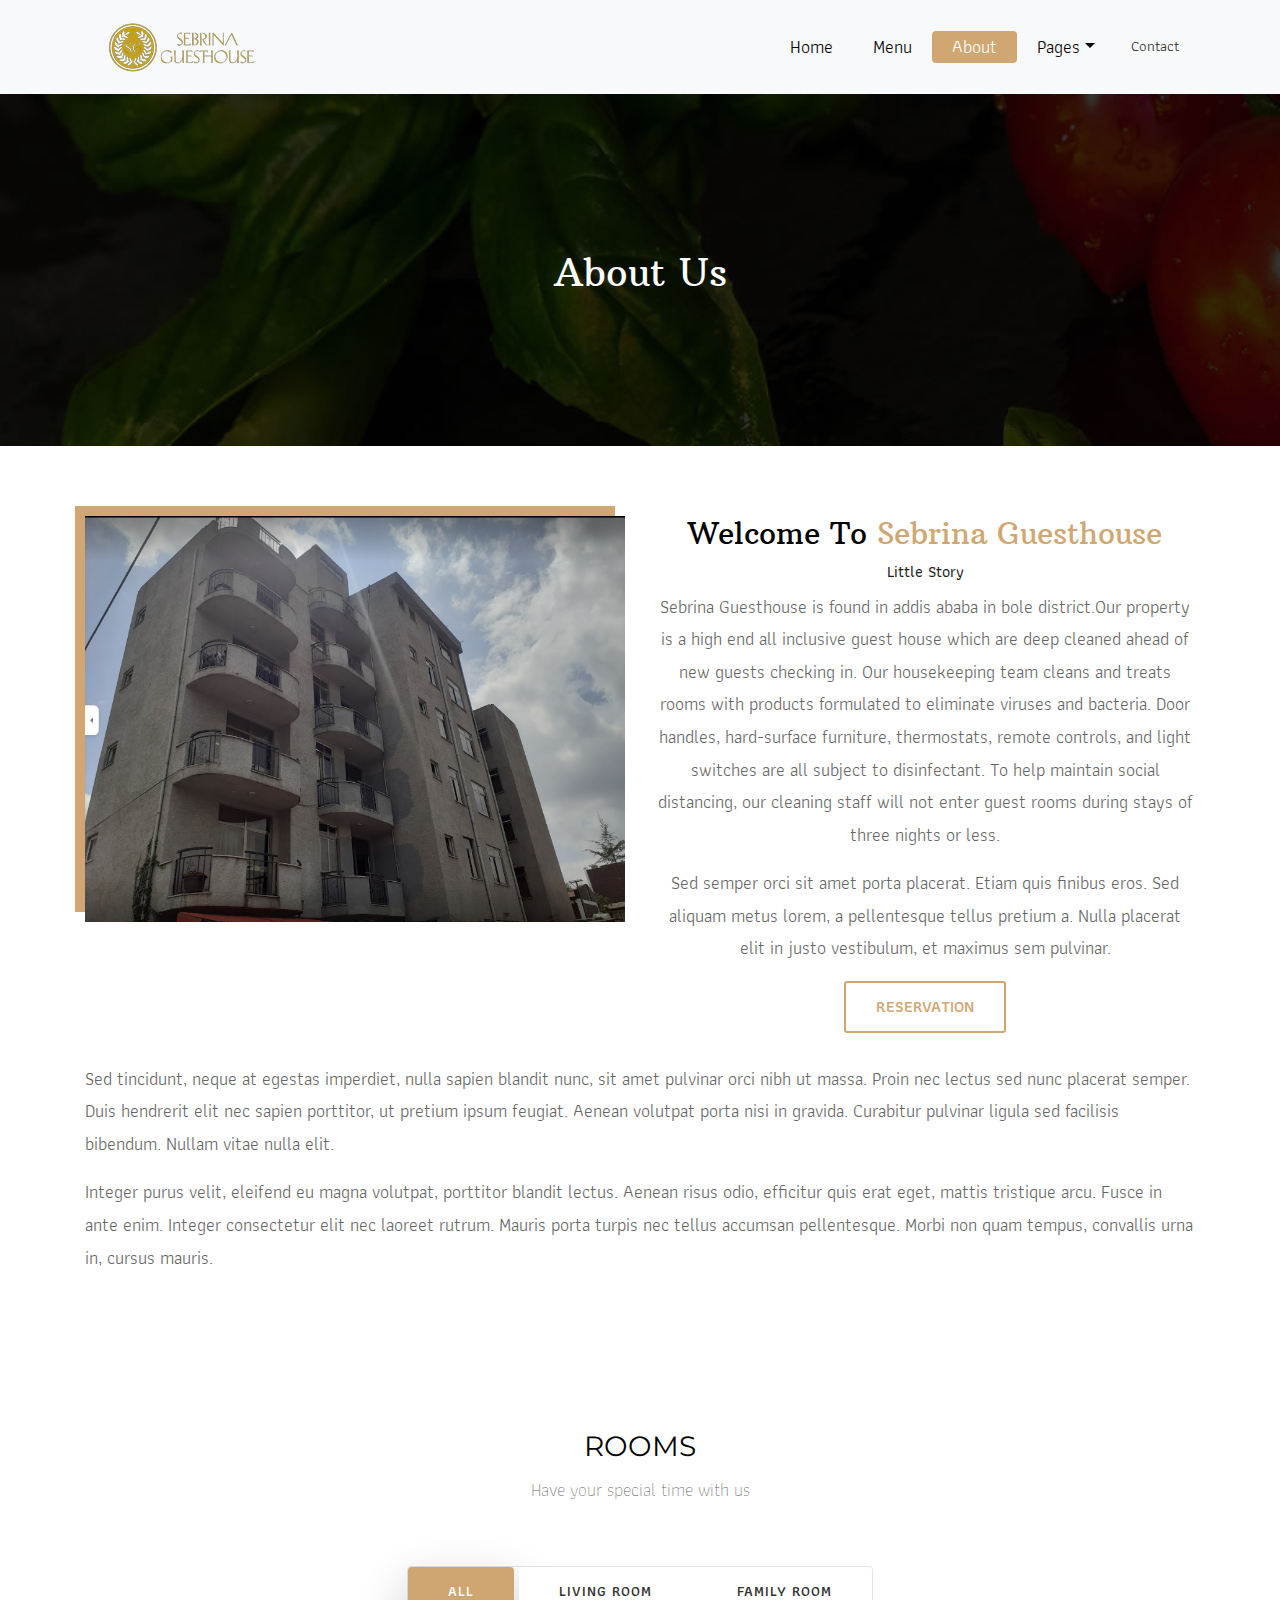
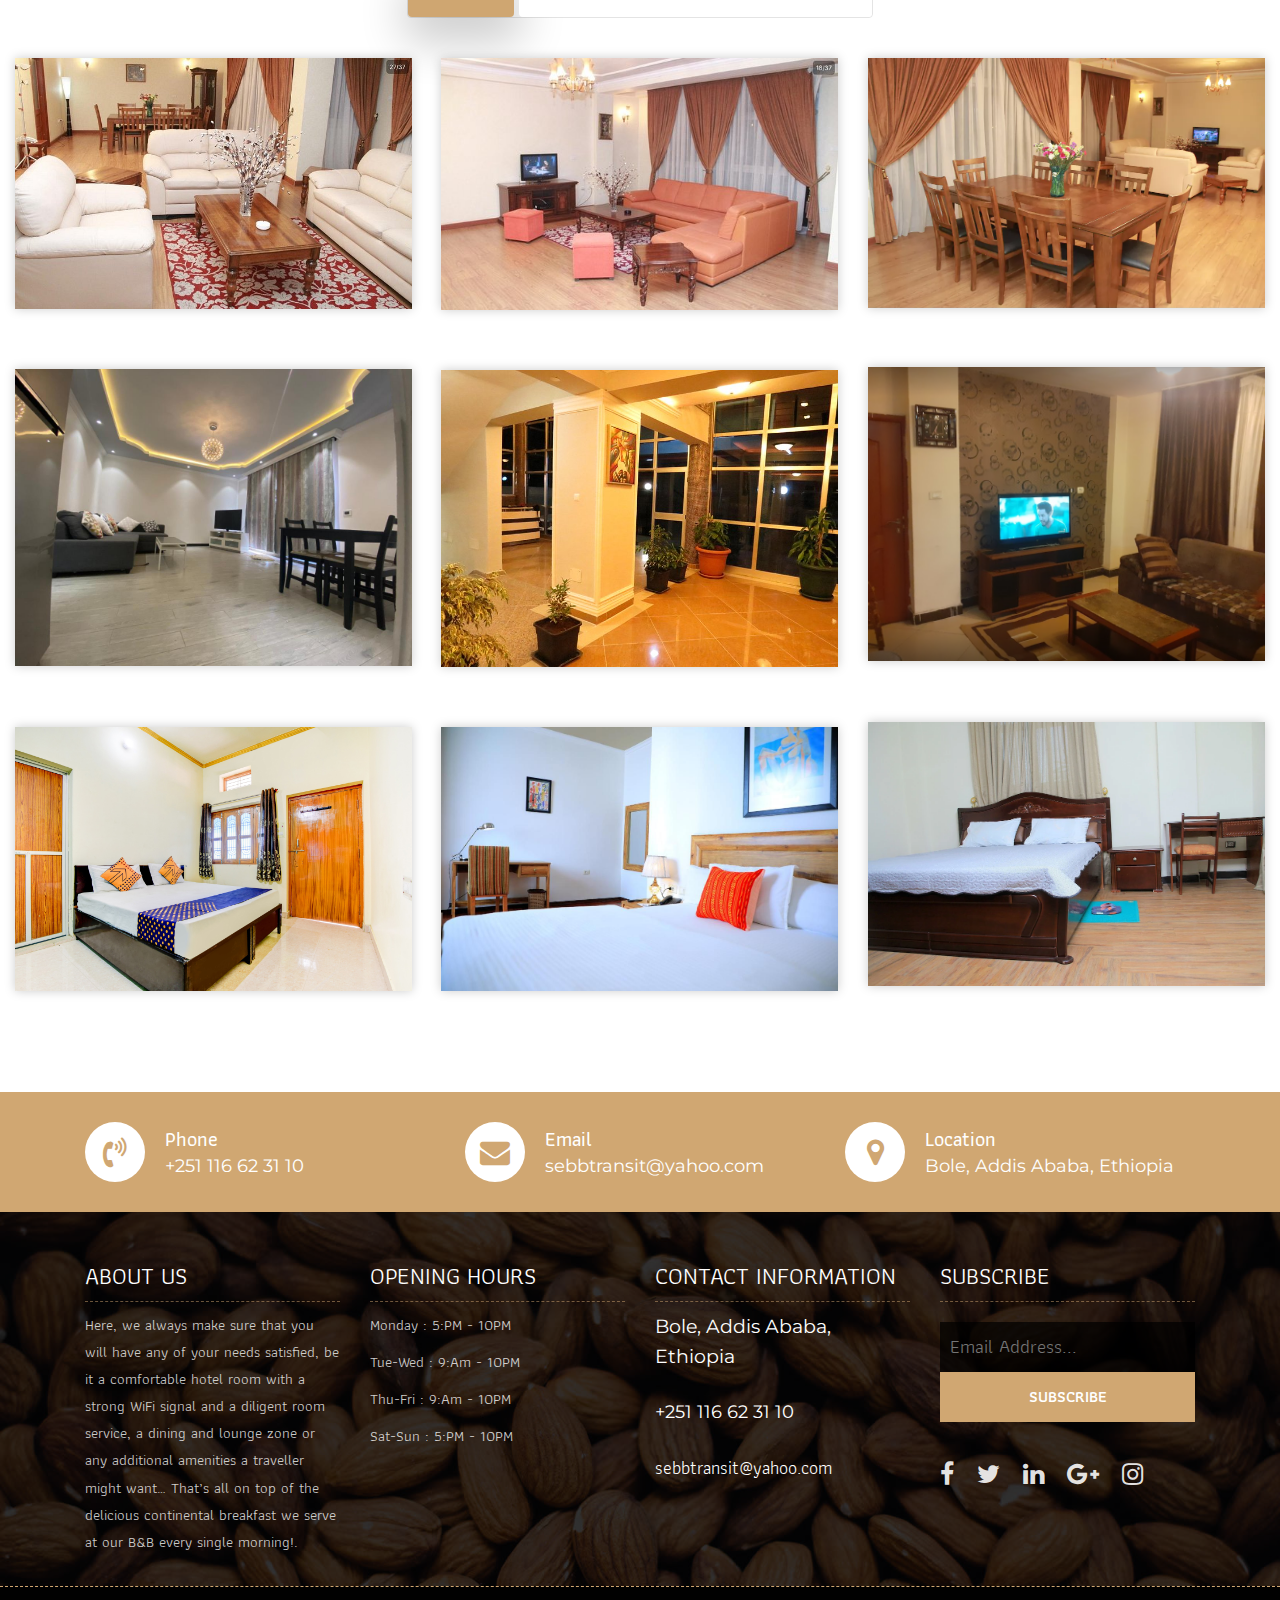
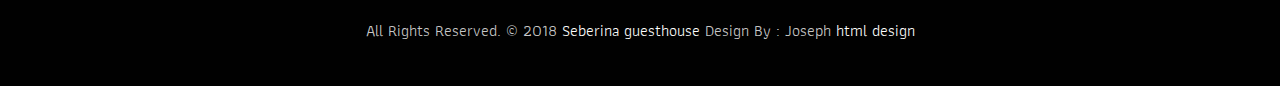
==== commit efe16d49: "Text Edit" ====
--- a/about.html
+++ b/about.html
@@ -126,13 +126,14 @@
 		</div>
 	</div>
 	<!-- End About -->
-	<!-- Start header -->
+
+	<!-- Start Menu -->
 	<div class="menu-box">
 		<div class="container-fluid">
 			<div class="row">
 				<div class="col-lg-12">
 					<div class="heading-title text-center">
-						<h2>ROOMS</h2>
+						<h2 class="hero-header">ROOMS</h2>
 						<p>Have your special time with us</p>
 					</div>
 				</div>
@@ -144,260 +145,236 @@
 							<button class="active" data-filter="*">All</button>
 							<button data-filter=".drinks">LIVING ROOM</button>
 							<button data-filter=".lunch">FAMILY ROOM</button>
-							<button data-filter=".dinner">BEDROOM</button>
-						</div>
-					</div>
-				</div>
-			</div>
-			<!-- Start Menu -->
-			<div class="menu-box">
-				<div class="container-fluid">
-					<div class="row">
-						<div class="col-lg-12">
-							<div class="heading-title text-center">
-								<h2 class="hero-header">ROOMS</h2>
-								<p>Have your special time with us</p>
-							</div>
-						</div>
-					</div>
-					<div class="row">
-						<div class="col-lg-12">
-							<div class="special-menu text-center">
-								<div class="button-group filter-button-group">
-									<button class="active" data-filter="*">All</button>
-									<button data-filter=".drinks">LIVING ROOM</button>
-									<button data-filter=".lunch">FAMILY ROOM</button>
-									<button data-filter=".dinner">BEDROOM</button>
-								</div>
-							</div>
-						</div>
-					</div>
-
-					<div class="row special-list">
-						<div class="col-lg-4 col-md-6 special-grid drinks">
-							<div class="gallery-single fix">
-								<img src="images/pure-leather-couches.jpg" class="img-fluid" alt="Image">
-								<div class="why-text">
-									<h4 class="costomizied-card"><span class="room-number">2</span> BEDROOMS</h4>
-									<p class="costomizied-card--desc">at AratKilo</p>
-									<!-- <h5 class="costomizied-card--price"> Birr-1000</h5> -->
-								</div>
-							</div>
-						</div>
-
-						<div class="col-lg-4 col-md-6 special-grid drinks">
-							<div class="gallery-single fix">
-								<img src="images/incredible-mountain-and.jpg" class="img-fluid" alt="Image">
-								<div class="why-text">
-									<h4 class="costomizied-card"><span class="room-number">2</span> BEDROOMS</h4>
-									<p class="costomizied-card--desc">at Hayats</p>
-									<!-- <h5 class="costomizied-card--price">Birr-900</h5> -->
-								</div>
-							</div>
-						</div>
-
-						<div class="col-lg-4 col-md-6 special-grid drinks">
-							<div class="gallery-single fix">
-								<img src="images/living+room.webp" class="img-fluid" alt="Image">
-								<div class="why-text">
-									<h4 class="costomizied-card"><span class="room-number">3</span> BEDROOMS</h4>
-									<p class="costomizied-card--desc">at Tsehay Real Estate.</p>
-									<!-- <h5 class="costomizied-card--price"> Birr-1000</h5> -->
-								</div>
-							</div>
-						</div>
-
-						<div class="col-lg-4 col-md-6 special-grid lunch">
-							<div class="gallery-single fix">
-								<img src="images/Screenshot 2022-12-28 142030.png" class="img-fluid" alt="Image">
-								<div class="why-text">
-									<h4 class="costomizied-card"><span class="room-number">5</span> BEDROOMS</h4>
-									<p class="costomizied-card--desc">at CMC</p>
-									<!-- <h5 class="costomizied-card--price"> Birr-850</h5> -->
-								</div>
-							</div>
-						</div>
-
-						<div class="col-lg-4 col-md-6 special-grid lunch">
-							<div class="gallery-single fix">
-								<img src="images/335703010.jpg" class="img-fluid" alt="Image">
-								<div class="why-text">
-									<h4 class="costomizied-card"><span class="room-number">1</span> BEDROOMS</h4>
-									<p class="costomizied-card--desc"> at Bole</p>
-									<!-- <h5 class="costomizied-card--price"> Birr-900</h5> -->
-								</div>
-							</div>
-						</div>
-
-						<div class="col-lg-4 col-md-6 special-grid lunch">
-							<div class="gallery-single fix">
-								<img src="images/amenities-guest-house.jpg" class="img-fluid" alt="Image">
-								<div class="why-text">
-									<h4 class="costomizied-card"><span class="room-number">2</span> BEDROOMS</h4>
-									<p class="costomizied-card--desc">at Bole</p>
-									<!-- <h5 class="costomizied-card--price"> Birr-800</h5> -->
-								</div>
-							</div>
-						</div>
-
-						<div class="col-lg-4 col-md-6 special-grid dinner">
-							<div class="gallery-single fix">
-								<img src="images/e0dd3157_z.webp" class="img-fluid" alt="Image">
-								<div class="why-text">
-									<h4 class="costomizied-card">BEDROOM 3</h4>
-									<p class="costomizied-card--desc">Confortable Bed rooms.</p>
-									<h5 class="costomizied-card--price">Birr-850</h5>
-								</div>
-							</div>
-						</div>
-
-						<div class="col-lg-4 col-md-6 special-grid dinner">
-							<div class="gallery-single fix">
-								<img src="images/d3ab74724b6a8e75.jpg" class="img-fluid" alt="Image">
-								<div class="why-text">
-									<h4 class="costomizied-card">BEDROOM 1</h4>
-									<p class="costomizied-card--desc">Luxury room.</p>
-									<h5 class="costomizied-card--price"> Birr-900 </h5>
-								</div>
-							</div>
-						</div>
-
-						<div class="col-lg-4 col-md-6 special-grid dinner">
-							<div class="gallery-single fix">
-								<img src="images/348425969.jpg" class="img-fluid" alt="Image">
-								<div class="why-text">
-									<h4 class="costomizied-card">BEDROOM 2</h4>
-									<p class="costomizied-card--desc">Sweet bed rooms for family.</p>
-									<h5 class="costomizied-card--price"> Birr-800</h5>
-								</div>
-							</div>
-						</div>
-
-					</div>
-				</div>
-			</div>
-			<!-- End Menu -->
-
-			<!-- Start Contact info -->
-			<div class="contact-imfo-box">
-				<div class="container">
-					<div class="row">
-						<div class="col-md-4">
-							<i class="fa fa-volume-control-phone"></i>
-							<div class="overflow-hidden">
-								<h4>Phone</h4>
-								<p class="lead">
-									+251 116 62 31 10
-								</p>
-							</div>
-						</div>
-						<div class="col-md-4">
-							<i class="fa fa-envelope"></i>
-							<div class="overflow-hidden">
-								<h4>Email</h4>
-								<p class="lead">
-									sebbtransit@yahoo.com
-								</p>
-							</div>
-						</div>
-						<div class="col-md-4">
-							<i class="fa fa-map-marker"></i>
-							<div class="overflow-hidden">
-								<h4>Location</h4>
-								<p class="lead">
-									Bole, Addis Ababa, Ethiopia
-								</p>
-							</div>
-						</div>
-					</div>
-				</div>
-			</div>
-			<!-- End Contact info -->
-
-			<!-- Start Footer -->
-			<footer class="footer-area bg-f">
-				<div class="container">
-					<div class="row">
-						<div class="col-lg-3 col-md-6">
-							<h3>About Us</h3>
-							<p>Here, we always make sure that you will have any of your needs satisfied, be it a
-								comfortable hotel room with a strong WiFi signal and a diligent room service, a dining
-								and lounge zone or any additional amenities a traveller might want…
-
-
-
-								That’s all on top of the delicious continental breakfast we serve at our B&B every
-								single morning!.</p>
-						</div>
-						<div class="col-lg-3 col-md-6">
-							<h3>Opening hours</h3>
-							<p><span class="text-color">Monday :</span> 5:PM - 10PM</p>
-							<p><span class="text-color">Tue-Wed :</span> 9:Am - 10PM</p>
-							<p><span class="text-color">Thu-Fri :</span> 9:Am - 10PM</p>
-							<p><span class="text-color">Sat-Sun :</span> 5:PM - 10PM</p>
-						</div>
-						<div class="col-lg-3 col-md-6">
-							<h3>Contact information</h3>
-							<p class="lead">Bole, Addis Ababa, Ethiopia</p>
-							<p class="lead"><a href="#">+251 116 62 31 10</a></p>
-							<p><a href="#"> sebbtransit@yahoo.com</a></p>
-						</div>
-						<div class="col-lg-3 col-md-6">
-							<h3>Subscribe</h3>
-							<div class="subscribe_form">
-								<form class="subscribe_form">
-									<input name="EMAIL" id="subs-email" class="form_input"
-										placeholder="Email Address..." type="email">
-									<button type="submit" class="submit">SUBSCRIBE</button>
-									<div class="clearfix"></div>
-								</form>
-							</div>
-							<ul class="list-inline f-social">
-								<li class="list-inline-item"><a href="#"><i class="fa fa-facebook"
-											aria-hidden="true"></i></a></li>
-								<li class="list-inline-item"><a href="#"><i class="fa fa-twitter"
-											aria-hidden="true"></i></a></li>
-								<li class="list-inline-item"><a href="#"><i class="fa fa-linkedin"
-											aria-hidden="true"></i></a></li>
-								<li class="list-inline-item"><a href="#"><i class="fa fa-google-plus"
-											aria-hidden="true"></i></a></li>
-								<li class="list-inline-item"><a href="#"><i class="fa fa-instagram"
-											aria-hidden="true"></i></a></li>
-							</ul>
-						</div>
-					</div>
-				</div>
-
-				<div class="copyright">
-					<div class="container">
-						<div class="row">
-							<div class="col-lg-12">
-								<p class="company-name">All Rights Reserved. &copy; 2018 <a href="#">Seberina
-										guesthouse</a> Design By : Joseph
-									<a href="https://html.design/">html design</a>
-								</p>
-							</div>
-						</div>
-					</div>
-				</div>
-
-			</footer>
-			<!-- End Footer -->
-
-			<a href="#" id="back-to-top" title="Back to top" style="display: none;">&uarr;</a>
-
-			<!-- ALL JS FILES -->
-			<script src="js/jquery-3.2.1.min.js"></script>
-			<script src="js/popper.min.js"></script>
-			<script src="js/bootstrap.min.js"></script>
-			<!-- ALL PLUGINS -->
-			<script src="js/jquery.superslides.min.js"></script>
-			<script src="js/images-loded.min.js"></script>
-			<script src="js/isotope.min.js"></script>
-			<script src="js/baguetteBox.min.js"></script>
-			<script src="js/form-validator.min.js"></script>
-			<script src="js/contact-form-script.js"></script>
-			<script src="js/custom.js"></script>
+							<!-- <button data-filter=".dinner">BEDROOM</button> -->
+						</div>
+					</div>
+				</div>
+			</div>
+
+			<div class="row special-list">
+				<div class="col-lg-4 col-md-6 special-grid drinks">
+					<div class="gallery-single fix">
+						<img src="images/pure-leather-couches.jpg" class="img-fluid" alt="Image">
+						<div class="why-text">
+							<h4 class="costomizied-card"><span class="room-number">2</span> BEDROOMS</h4>
+							<p class="costomizied-card--desc">at AratKilo</p>
+							<!-- <h5 class="costomizied-card--price"> Birr-1000</h5> -->
+						</div>
+					</div>
+				</div>
+
+				<div class="col-lg-4 col-md-6 special-grid drinks">
+					<div class="gallery-single fix">
+						<img src="images/incredible-mountain-and.jpg" class="img-fluid" alt="Image">
+						<div class="why-text">
+							<h4 class="costomizied-card"><span class="room-number">2</span> BEDROOMS</h4>
+							<p class="costomizied-card--desc">at Hayats</p>
+							<!-- <h5 class="costomizied-card--price">Birr-900</h5> -->
+						</div>
+					</div>
+				</div>
+
+				<div class="col-lg-4 col-md-6 special-grid drinks">
+					<div class="gallery-single fix">
+						<img src="images/living+room.webp" class="img-fluid" alt="Image">
+						<div class="why-text">
+							<h4 class="costomizied-card"><span class="room-number">3</span> BEDROOMS</h4>
+							<p class="costomizied-card--desc">at Tsehay Real Estate.</p>
+							<!-- <h5 class="costomizied-card--price"> Birr-1000</h5> -->
+						</div>
+					</div>
+				</div>
+
+				<div class="col-lg-4 col-md-6 special-grid lunch">
+					<div class="gallery-single fix">
+						<img src="images/Screenshot 2022-12-28 142030.png" class="img-fluid" alt="Image">
+						<div class="why-text">
+							<h4 class="costomizied-card"><span class="room-number">5</span> BEDROOMS</h4>
+							<p class="costomizied-card--desc">at CMC</p>
+							<!-- <h5 class="costomizied-card--price"> Birr-850</h5> -->
+						</div>
+					</div>
+				</div>
+
+				<div class="col-lg-4 col-md-6 special-grid lunch">
+					<div class="gallery-single fix">
+						<img src="images/335703010.jpg" class="img-fluid" alt="Image">
+						<div class="why-text">
+							<h4 class="costomizied-card"><span class="room-number">1</span> BEDROOMS</h4>
+							<p class="costomizied-card--desc"> at Bole</p>
+							<!-- <h5 class="costomizied-card--price"> Birr-900</h5> -->
+						</div>
+					</div>
+				</div>
+
+				<div class="col-lg-4 col-md-6 special-grid lunch">
+					<div class="gallery-single fix">
+						<img src="images/amenities-guest-house.jpg" class="img-fluid" alt="Image">
+						<div class="why-text">
+							<h4 class="costomizied-card"><span class="room-number">2</span> BEDROOMS</h4>
+							<p class="costomizied-card--desc">at Bole</p>
+							<!-- <h5 class="costomizied-card--price"> Birr-800</h5> -->
+						</div>
+					</div>
+				</div>
+
+				<div class="col-lg-4 col-md-6 special-grid dinner">
+					<div class="gallery-single fix">
+						<img src="images/e0dd3157_z.webp" class="img-fluid" alt="Image">
+						<div class="why-text">
+							<h4 class="costomizied-card">BEDROOM 3</h4>
+							<p class="costomizied-card--desc">Confortable Bed rooms.</p>
+							<h5 class="costomizied-card--price">Birr-850</h5>
+						</div>
+					</div>
+				</div>
+
+				<div class="col-lg-4 col-md-6 special-grid dinner">
+					<div class="gallery-single fix">
+						<img src="images/d3ab74724b6a8e75.jpg" class="img-fluid" alt="Image">
+						<div class="why-text">
+							<!-- <h4 class="costomizied-card">BEDROOM 1</h4>
+							<p class="costomizied-card--desc">Luxury room.</p>
+							<h5 class="costomizied-card--price"> Birr-900 </h5> -->
+						</div>
+					</div>
+				</div>
+
+				<div class="col-lg-4 col-md-6 special-grid dinner">
+					<div class="gallery-single fix">
+						<img src="images/348425969.jpg" class="img-fluid" alt="Image">
+						<div class="why-text">
+							<!-- <h4 class="costomizied-card">BEDROOM 2</h4>
+							<p class="costomizied-card--desc">Sweet bed rooms for family.</p>
+							<h5 class="costomizied-card--price"> Birr-800</h5> -->
+						</div>
+					</div>
+				</div>
+
+			</div>
+		</div>
+	</div>
+	<!-- End Menu -->
+	<!-- Start Contact info -->
+	<div class="contact-imfo-box">
+		<div class="container">
+			<div class="row">
+				<div class="col-md-4">
+					<i class="fa fa-volume-control-phone"></i>
+					<div class="overflow-hidden">
+						<h4>Phone</h4>
+						<p class="lead">
+							+251 116 62 31 10
+						</p>
+					</div>
+				</div>
+				<div class="col-md-4">
+					<i class="fa fa-envelope"></i>
+					<div class="overflow-hidden">
+						<h4>Email</h4>
+						<p class="lead">
+							sebbtransit@yahoo.com
+						</p>
+					</div>
+				</div>
+				<div class="col-md-4">
+					<i class="fa fa-map-marker"></i>
+					<div class="overflow-hidden">
+						<h4>Location</h4>
+						<p class="lead">
+							Bole, Addis Ababa, Ethiopia
+						</p>
+					</div>
+				</div>
+			</div>
+		</div>
+	</div>
+	<!-- End Contact info -->
+
+	<!-- Start Footer -->
+	<footer class="footer-area bg-f">
+		<div class="container">
+			<div class="row">
+				<div class="col-lg-3 col-md-6">
+					<h3>About Us</h3>
+					<p>Here, we always make sure that you will have any of your needs satisfied, be it a
+						comfortable hotel room with a strong WiFi signal and a diligent room service, a dining
+						and lounge zone or any additional amenities a traveller might want…
+
+
+
+						That’s all on top of the delicious continental breakfast we serve at our B&B every
+						single morning!.</p>
+				</div>
+				<div class="col-lg-3 col-md-6">
+					<h3>Opening hours</h3>
+					<p><span class="text-color">Monday :</span> 5:PM - 10PM</p>
+					<p><span class="text-color">Tue-Wed :</span> 9:Am - 10PM</p>
+					<p><span class="text-color">Thu-Fri :</span> 9:Am - 10PM</p>
+					<p><span class="text-color">Sat-Sun :</span> 5:PM - 10PM</p>
+				</div>
+				<div class="col-lg-3 col-md-6">
+					<h3>Contact information</h3>
+					<p class="lead">Bole, Addis Ababa, Ethiopia</p>
+					<p class="lead"><a href="#">+251 116 62 31 10</a></p>
+					<p><a href="#"> sebbtransit@yahoo.com</a></p>
+				</div>
+				<div class="col-lg-3 col-md-6">
+					<h3>Subscribe</h3>
+					<div class="subscribe_form">
+						<form class="subscribe_form">
+							<input name="EMAIL" id="subs-email" class="form_input" placeholder="Email Address..."
+								type="email">
+							<button type="submit" class="submit">SUBSCRIBE</button>
+							<div class="clearfix"></div>
+						</form>
+					</div>
+					<ul class="list-inline f-social">
+						<li class="list-inline-item"><a href="#"><i class="fa fa-facebook" aria-hidden="true"></i></a>
+						</li>
+						<li class="list-inline-item"><a href="#"><i class="fa fa-twitter" aria-hidden="true"></i></a>
+						</li>
+						<li class="list-inline-item"><a href="#"><i class="fa fa-linkedin" aria-hidden="true"></i></a>
+						</li>
+						<li class="list-inline-item"><a href="#"><i class="fa fa-google-plus"
+									aria-hidden="true"></i></a></li>
+						<li class="list-inline-item"><a href="#"><i class="fa fa-instagram" aria-hidden="true"></i></a>
+						</li>
+					</ul>
+				</div>
+			</div>
+		</div>
+
+		<div class="copyright">
+			<div class="container">
+				<div class="row">
+					<div class="col-lg-12">
+						<p class="company-name">All Rights Reserved. &copy; 2018 <a href="#">Seberina
+								guesthouse</a> Design By : Joseph
+							<a href="https://html.design/">html design</a>
+						</p>
+					</div>
+				</div>
+			</div>
+		</div>
+
+	</footer>
+	<!-- End Footer -->
+
+	<a href="#" id="back-to-top" title="Back to top" style="display: none;">&uarr;</a>
+
+	<!-- ALL JS FILES -->
+	<script src="js/jquery-3.2.1.min.js"></script>
+	<script src="js/popper.min.js"></script>
+	<script src="js/bootstrap.min.js"></script>
+	<!-- ALL PLUGINS -->
+	<script src="js/jquery.superslides.min.js"></script>
+	<script src="js/images-loded.min.js"></script>
+	<script src="js/isotope.min.js"></script>
+	<script src="js/baguetteBox.min.js"></script>
+	<script src="js/form-validator.min.js"></script>
+	<script src="js/contact-form-script.js"></script>
+	<script src="js/custom.js"></script>
 </body>
 
 </html>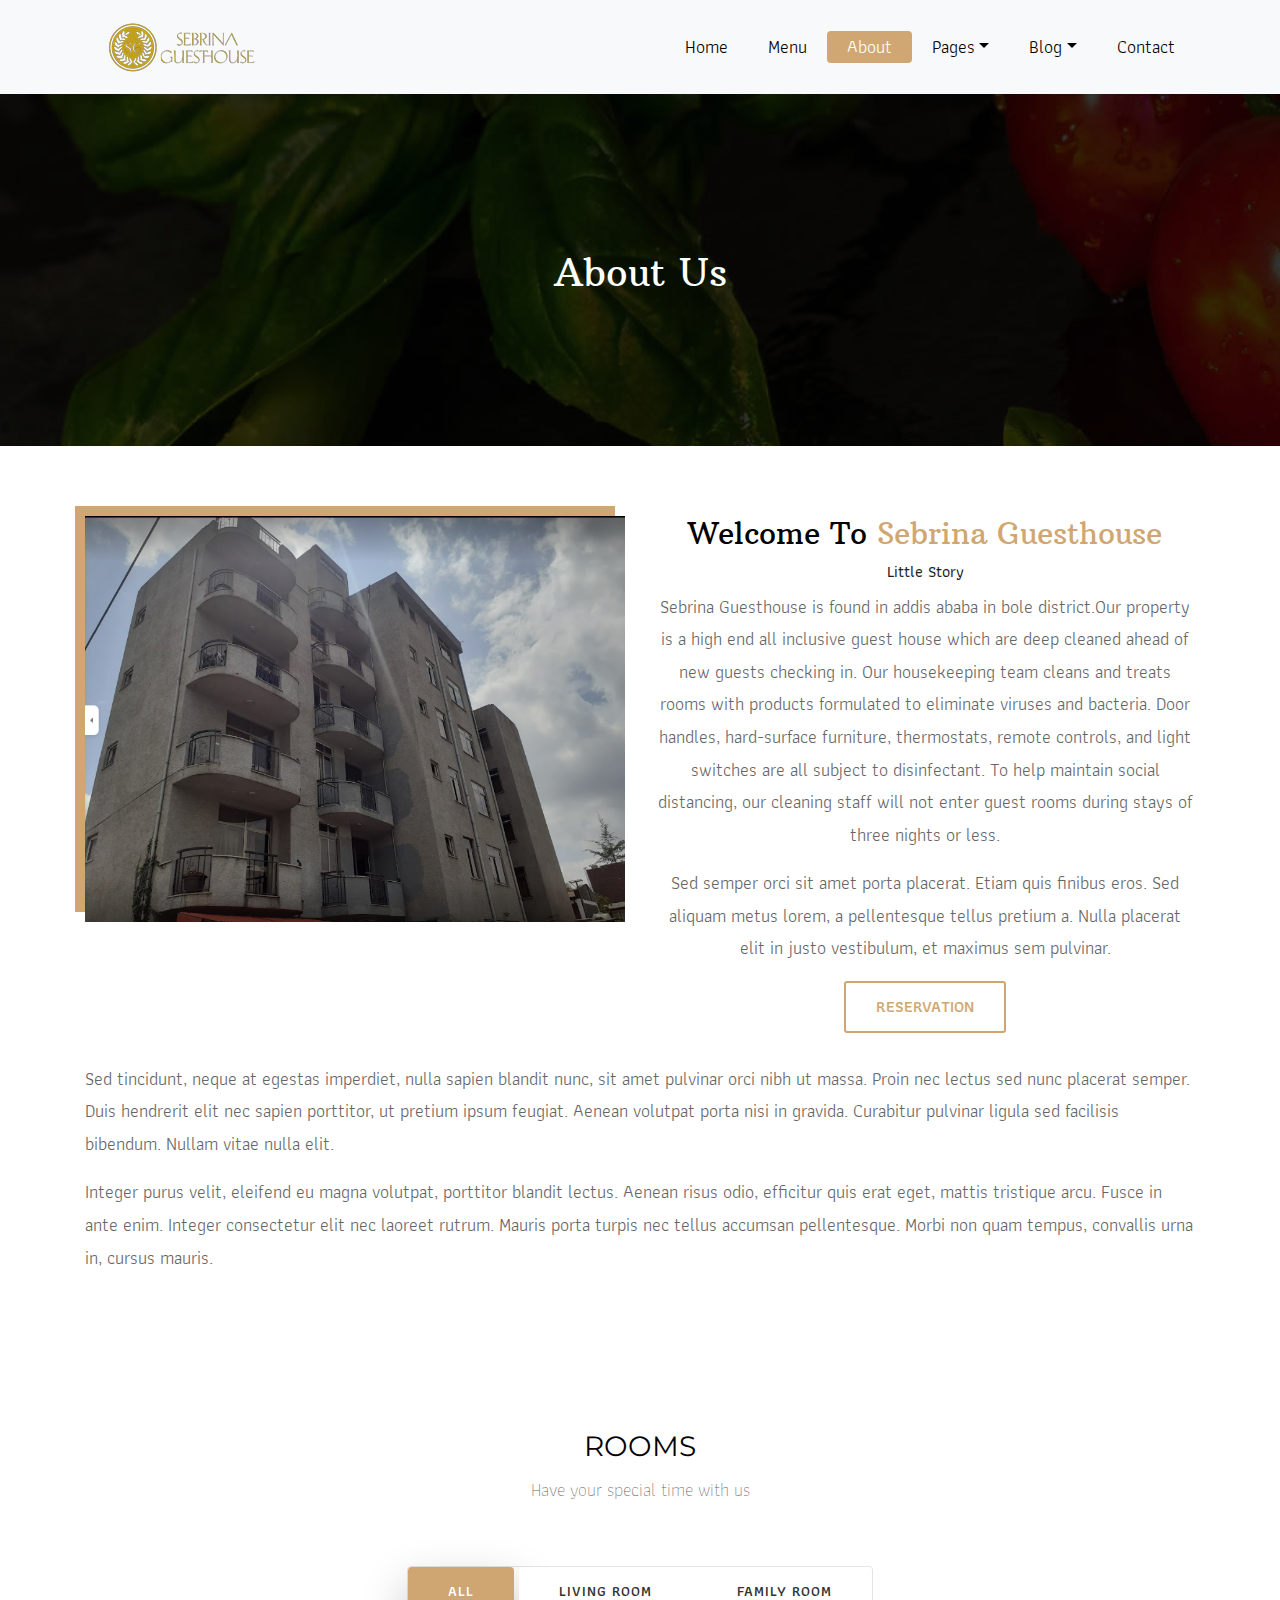
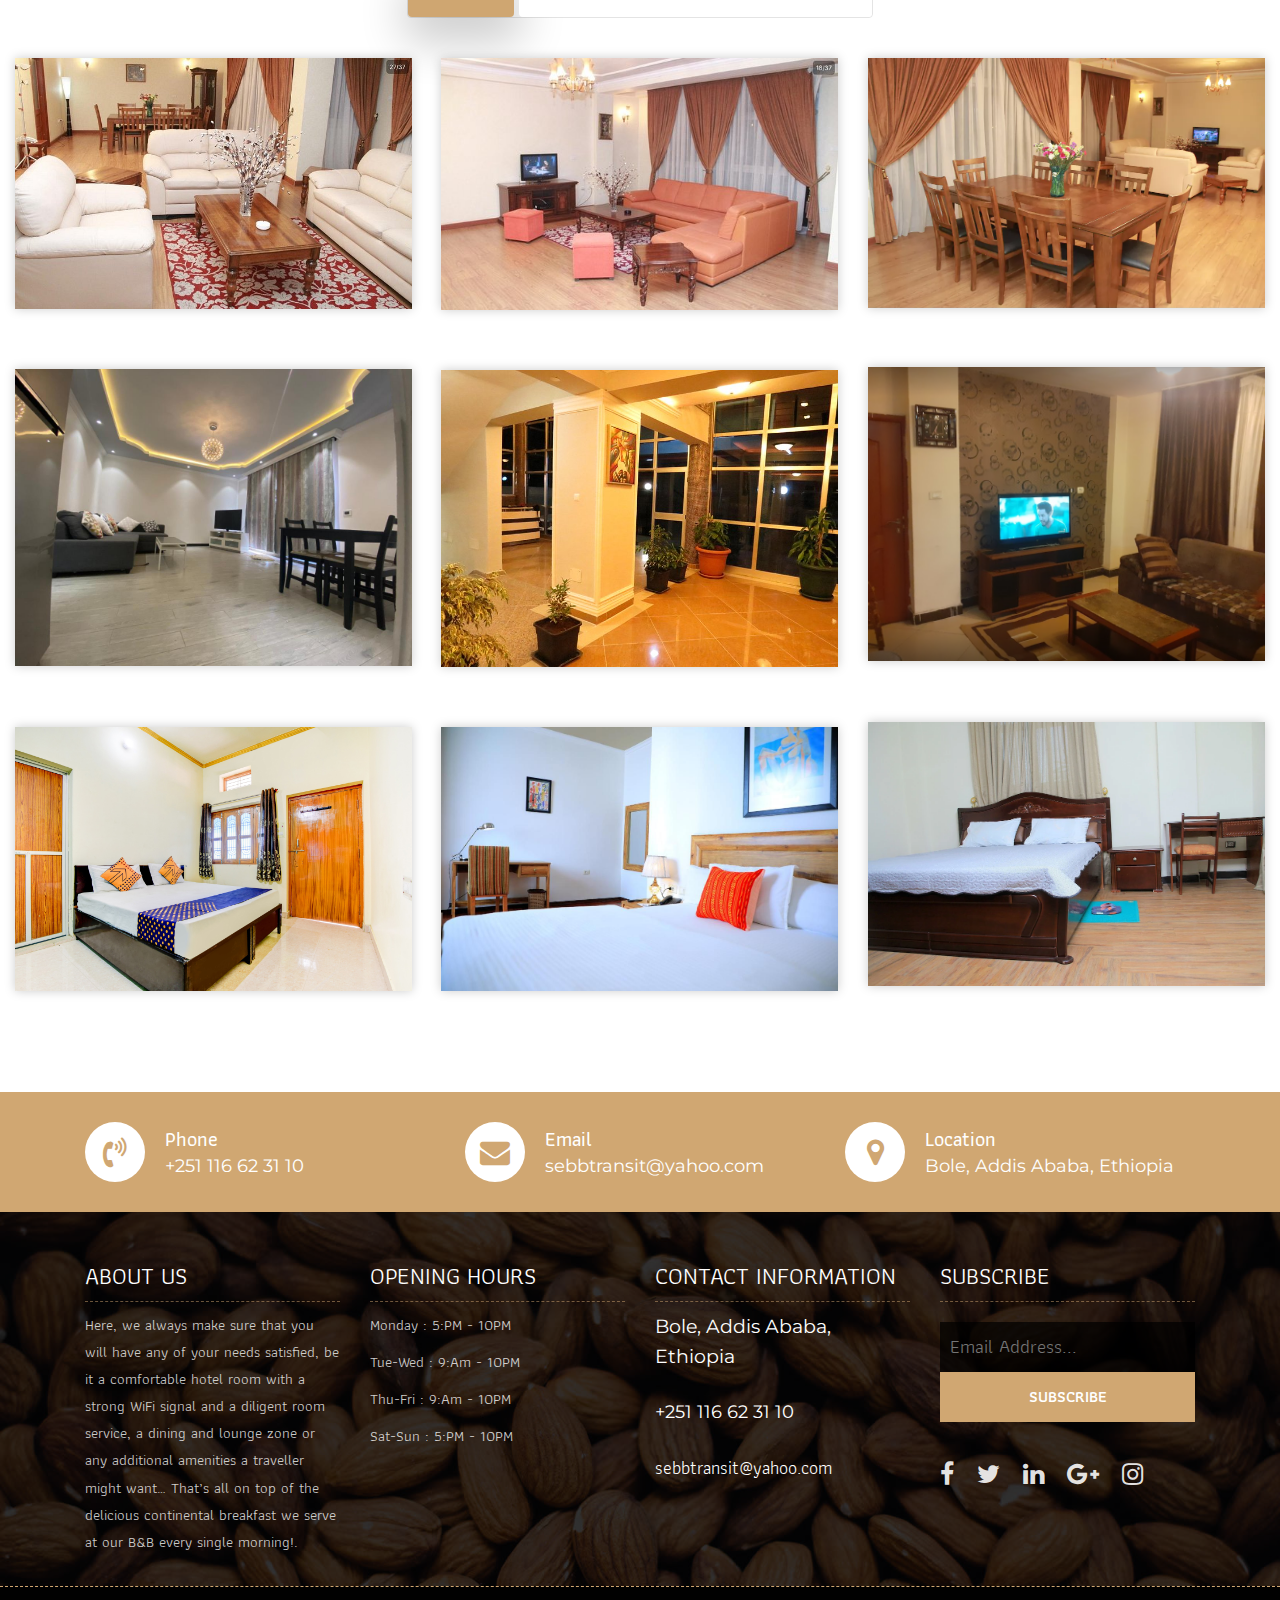
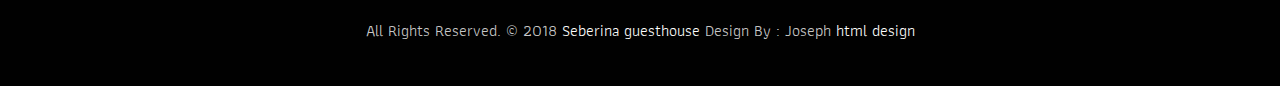
==== commit dbb4ba57: "blog edit" ====
--- a/about.html
+++ b/about.html
@@ -61,15 +61,15 @@
 							</div>
 						</li>
 						<li class="nav-item dropdown">
-							<!-- <a class="nav-link dropdown-toggle" href="#" id="dropdown-a" data-toggle="dropdown">Blog</a>
-						<div class="dropdown-menu" aria-labelledby="dropdown-a">
-							<a class="dropdown-item" href="blog.html">blog</a>
-							<a class="dropdown-item" href="blog-details.html">blog Single</a> -->
-				</div>
-				</li>
-				<li class="nav-item"><a class="nav-link" href="contact.html">Contact</a></li>
-				</ul>
-			</div>
+							<a class="nav-link dropdown-toggle" href="#" id="dropdown-a" data-toggle="dropdown">Blog</a>
+							<div class="dropdown-menu" aria-labelledby="dropdown-a">
+								<a class="dropdown-item" href="blog.html">blog</a>
+								<a class="dropdown-item" href="blog-details.html">blog Single</a>
+							</div>
+						</li>
+						<li class="nav-item"><a class="nav-link" href="contact.html">Contact</a></li>
+					</ul>
+				</div>
 			</div>
 		</nav>
 	</header>
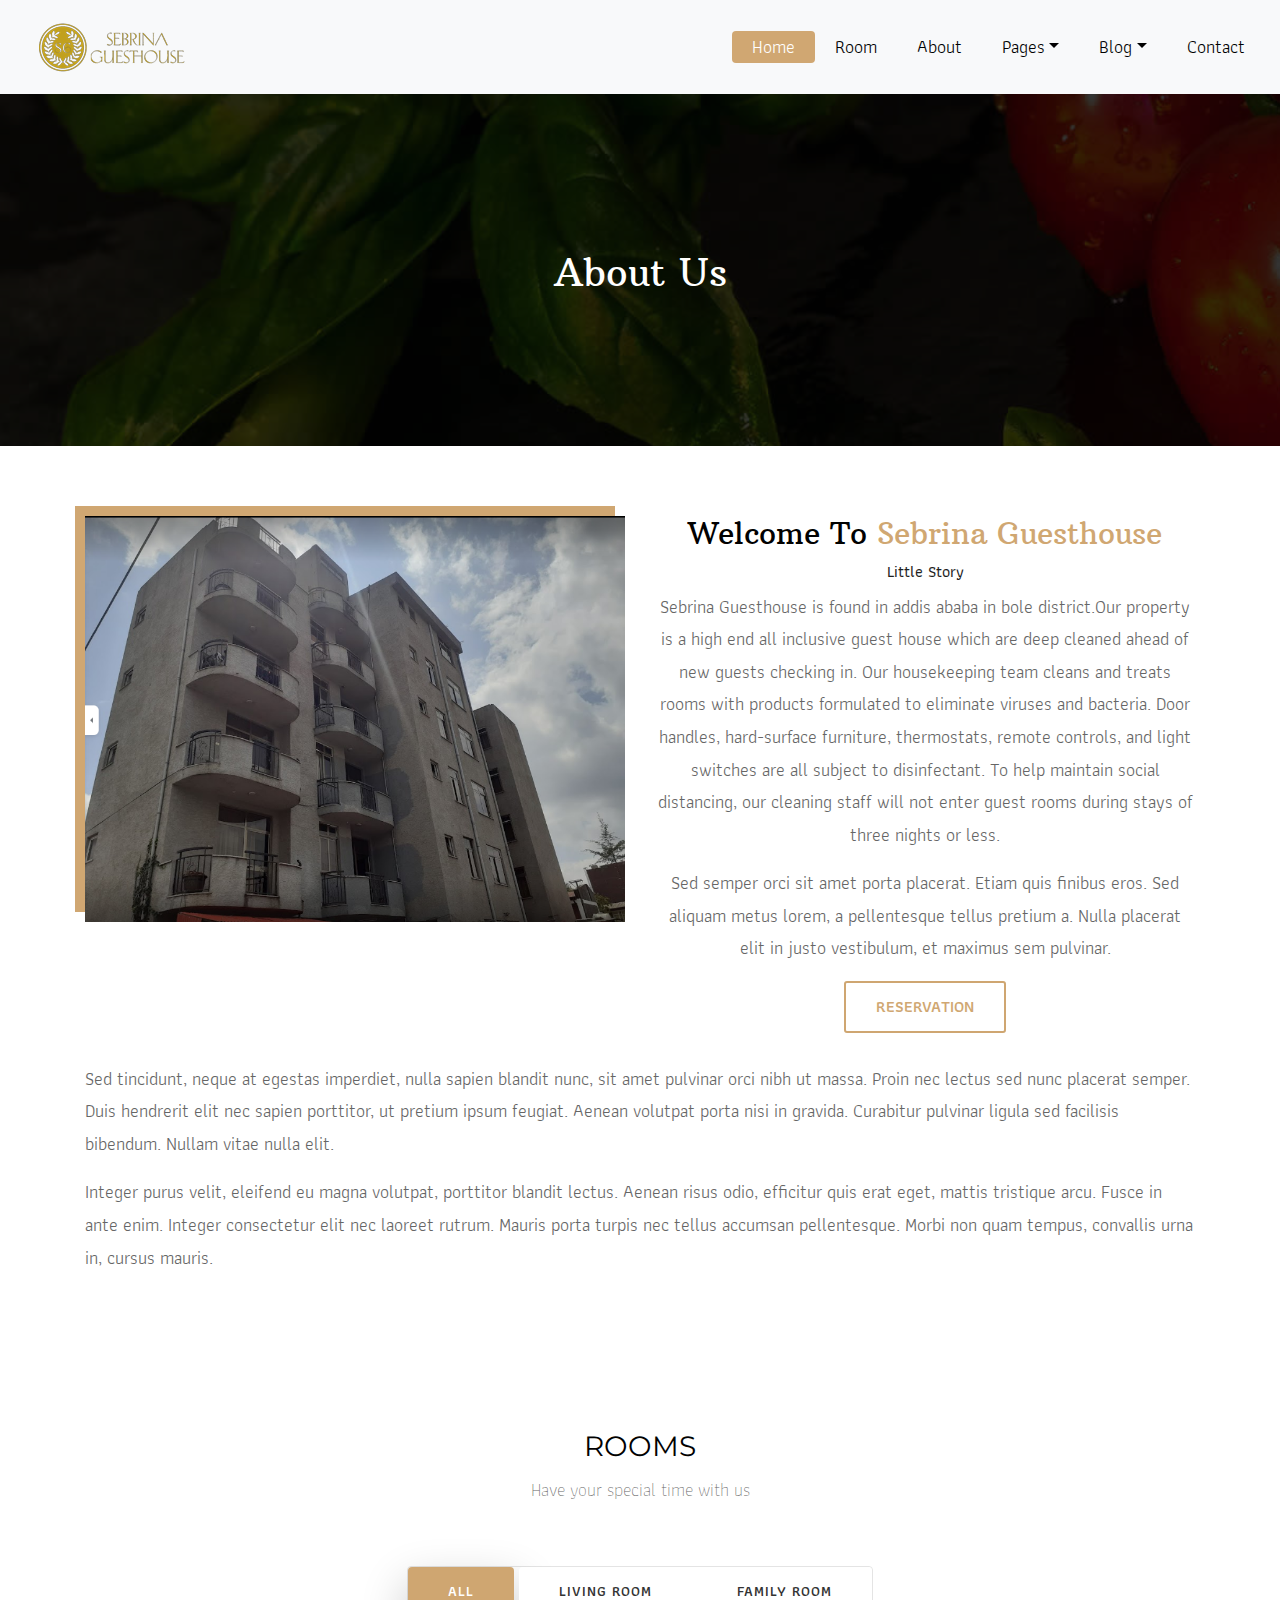
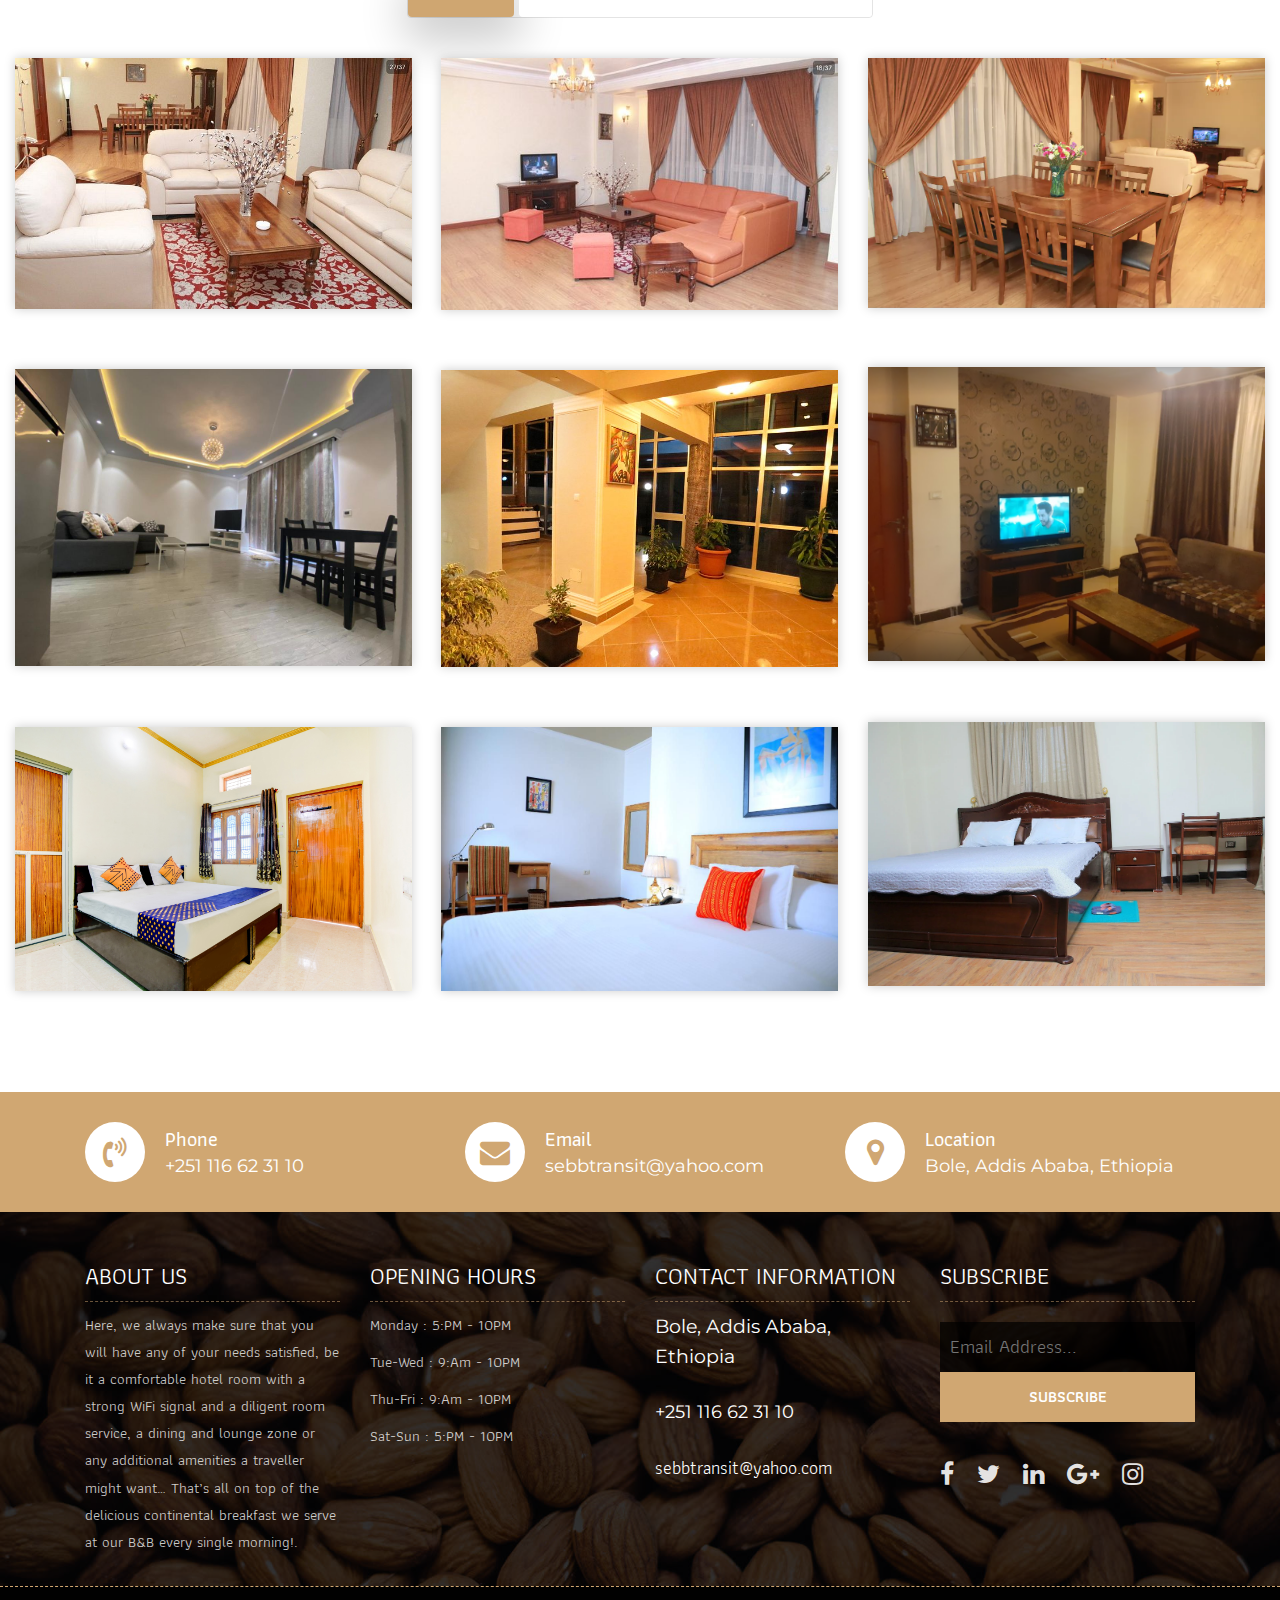
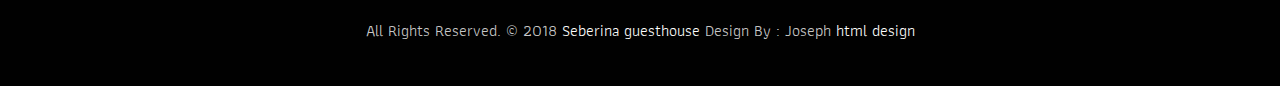
==== commit 1b2e23c0: "EDit Home" ====
--- a/about.html
+++ b/about.html
@@ -38,9 +38,10 @@
 	<!-- Start header -->
 	<header class="top-navbar">
 		<nav class="navbar navbar-expand-lg navbar-light bg-light">
-			<div class="container">
+			<div class="container-fluid">
 				<a class="navbar-brand" href="index.html">
 					<img src="images/logosss.png" alt="" />
+
 				</a>
 				<button class="navbar-toggler" type="button" data-toggle="collapse" data-target="#navbars-rs-food"
 					aria-controls="navbars-rs-food" aria-expanded="false" aria-label="Toggle navigation">
@@ -48,9 +49,9 @@
 				</button>
 				<div class="collapse navbar-collapse" id="navbars-rs-food">
 					<ul class="navbar-nav ml-auto">
-						<li class="nav-item"><a class="nav-link" href="index.html">Home</a></li>
-						<li class="nav-item"><a class="nav-link" href="menu.html">Menu</a></li>
-						<li class="nav-item active"><a class="nav-link" href="about.html">About</a></li>
+						<li class="nav-item active"><a class="nav-link" href="index.html">Home</a></li>
+						<li class="nav-item"><a class="nav-link" href="menu.html">Room</a></li>
+						<li class="nav-item"><a class="nav-link" href="about.html">About</a></li>
 						<li class="nav-item dropdown">
 							<a class="nav-link dropdown-toggle" href="#" id="dropdown-a"
 								data-toggle="dropdown">Pages</a>
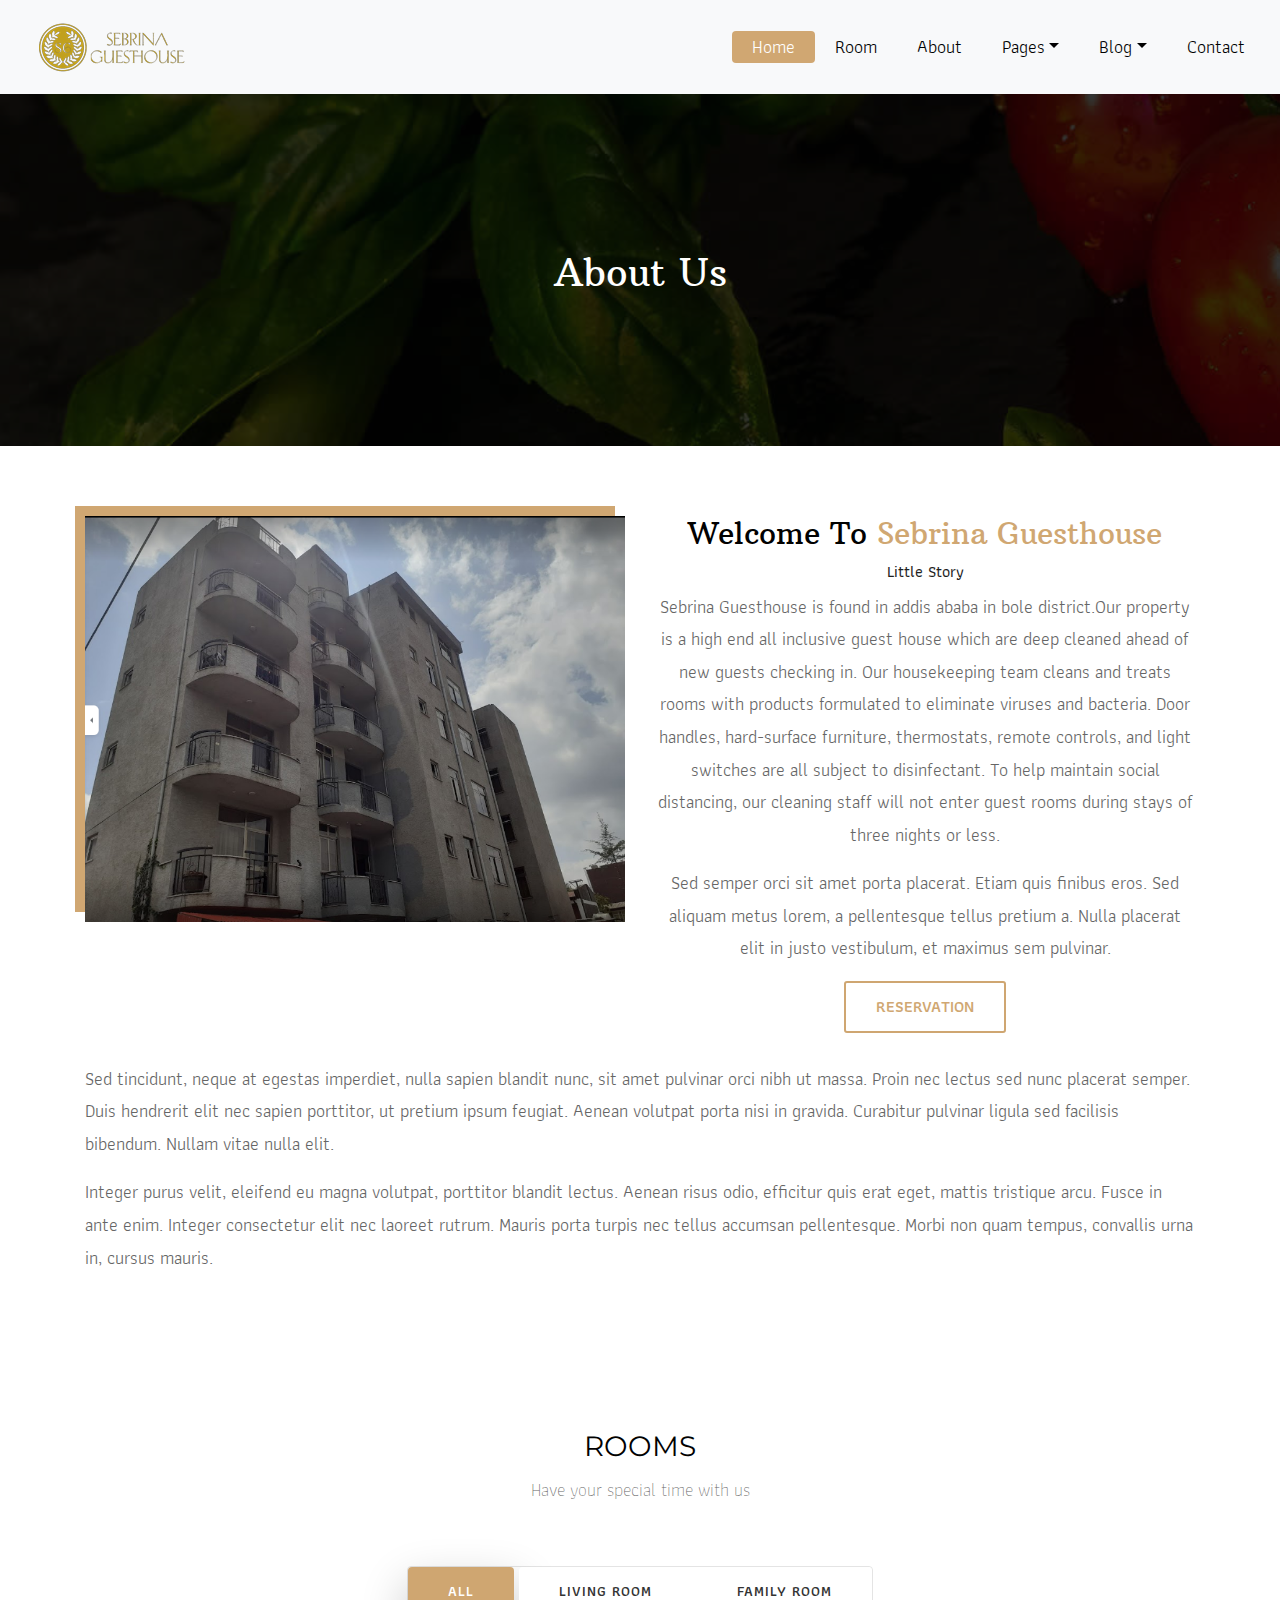
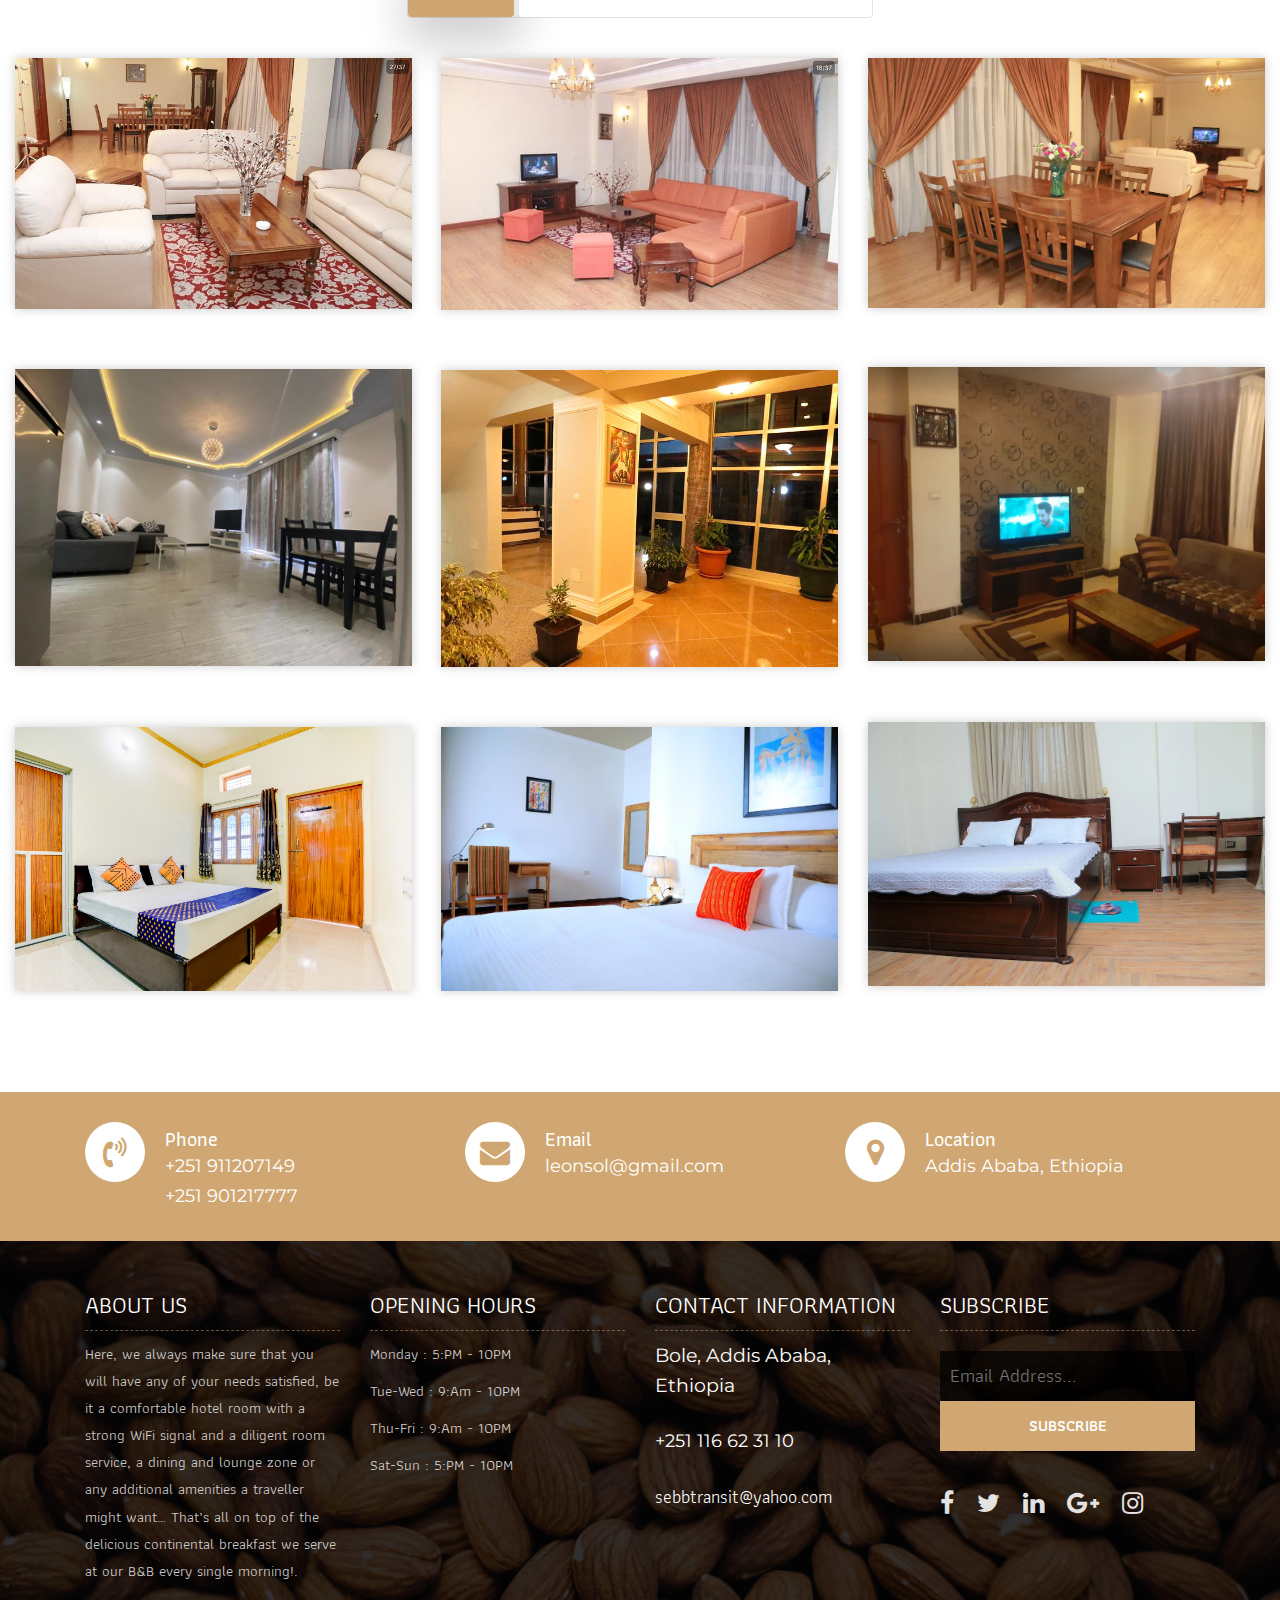
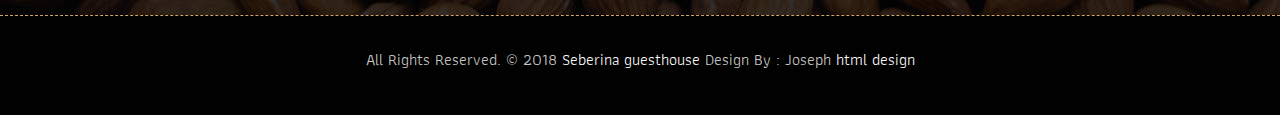
==== commit 4e0a6b4a: "footer nav" ====
--- a/about.html
+++ b/about.html
@@ -265,7 +265,8 @@
 					<div class="overflow-hidden">
 						<h4>Phone</h4>
 						<p class="lead">
-							+251 116 62 31 10
+							+251 911207149 <br>
+							+251 901217777
 						</p>
 					</div>
 				</div>
@@ -274,7 +275,7 @@
 					<div class="overflow-hidden">
 						<h4>Email</h4>
 						<p class="lead">
-							sebbtransit@yahoo.com
+							leonsol@gmail.com
 						</p>
 					</div>
 				</div>
@@ -283,7 +284,7 @@
 					<div class="overflow-hidden">
 						<h4>Location</h4>
 						<p class="lead">
-							Bole, Addis Ababa, Ethiopia
+							Addis Ababa, Ethiopia
 						</p>
 					</div>
 				</div>
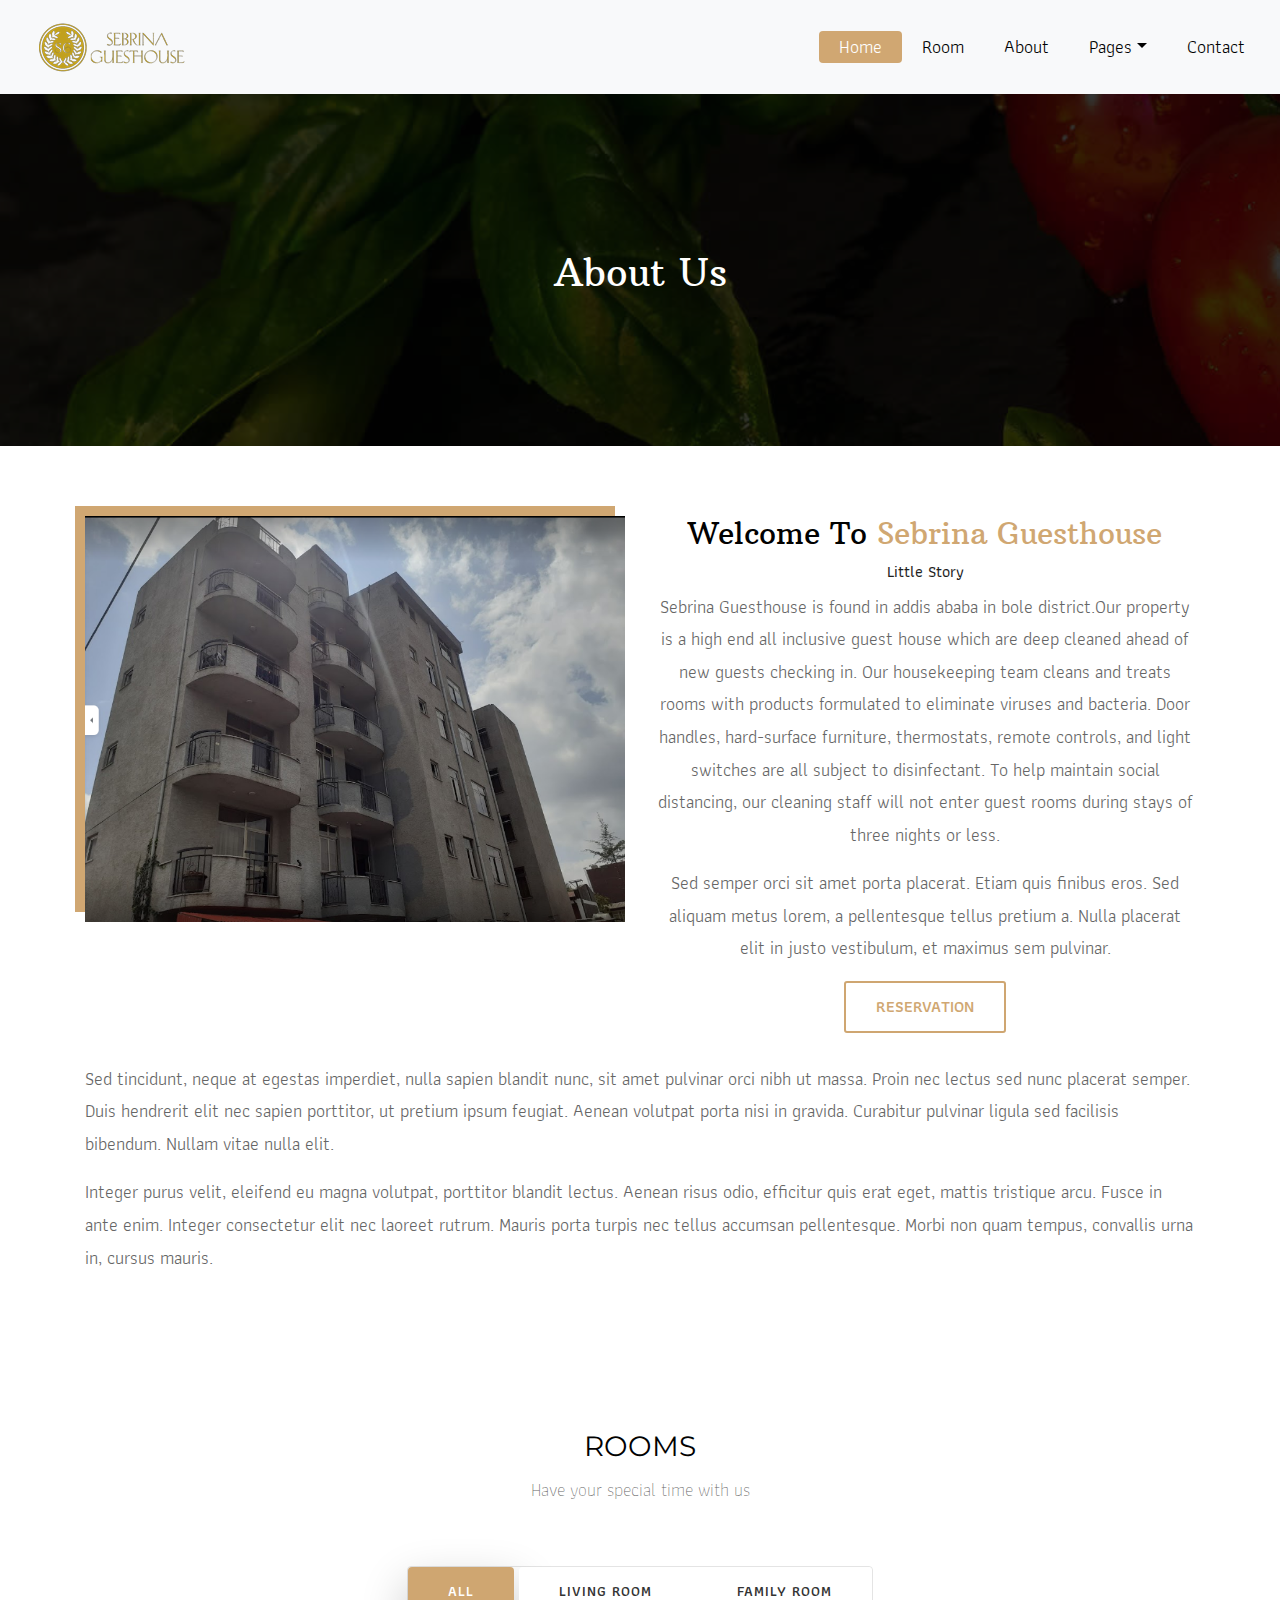
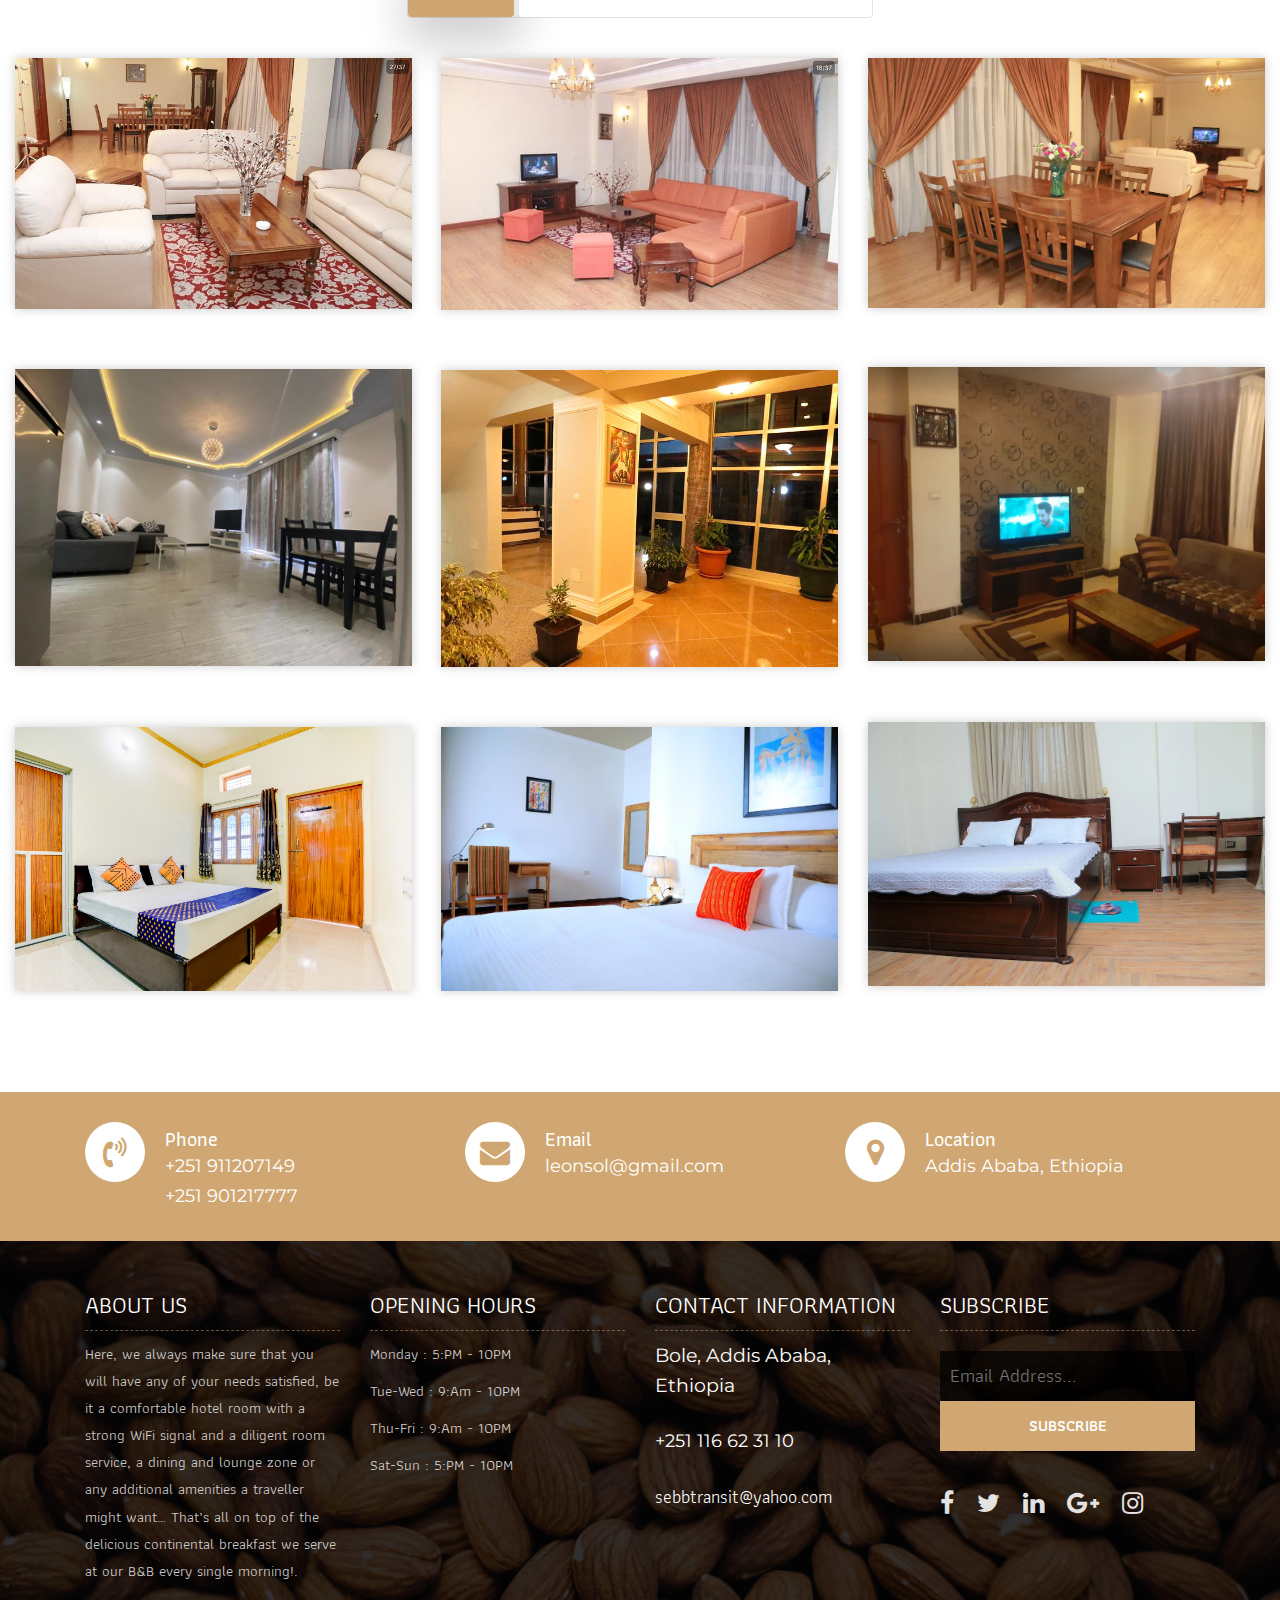
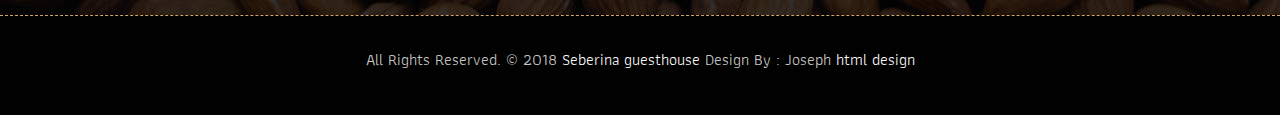
==== commit fe2c0b44: "allow and disallow pages" ====
--- a/about.html
+++ b/about.html
@@ -56,13 +56,13 @@
 							<a class="nav-link dropdown-toggle" href="#" id="dropdown-a"
 								data-toggle="dropdown">Pages</a>
 							<div class="dropdown-menu" aria-labelledby="dropdown-a">
-								<a class="dropdown-item" href="reservation.html">Reservation</a>
-								<a class="dropdown-item" href="stuff.html">Stuff</a>
+								<!-- <a class="dropdown-item" href="reservation.html">Reservation</a> -->
+								<!-- <a class="dropdown-item" href="stuff.html">Stuff</a> -->
 								<a class="dropdown-item" href="gallery.html">Gallery</a>
 							</div>
 						</li>
 						<li class="nav-item dropdown">
-							<a class="nav-link dropdown-toggle" href="#" id="dropdown-a" data-toggle="dropdown">Blog</a>
+							<!-- <a class="nav-link dropdown-toggle" href="#" id="dropdown-a" data-toggle="dropdown">Blog</a> -->
 							<div class="dropdown-menu" aria-labelledby="dropdown-a">
 								<a class="dropdown-item" href="blog.html">blog</a>
 								<a class="dropdown-item" href="blog-details.html">blog Single</a>
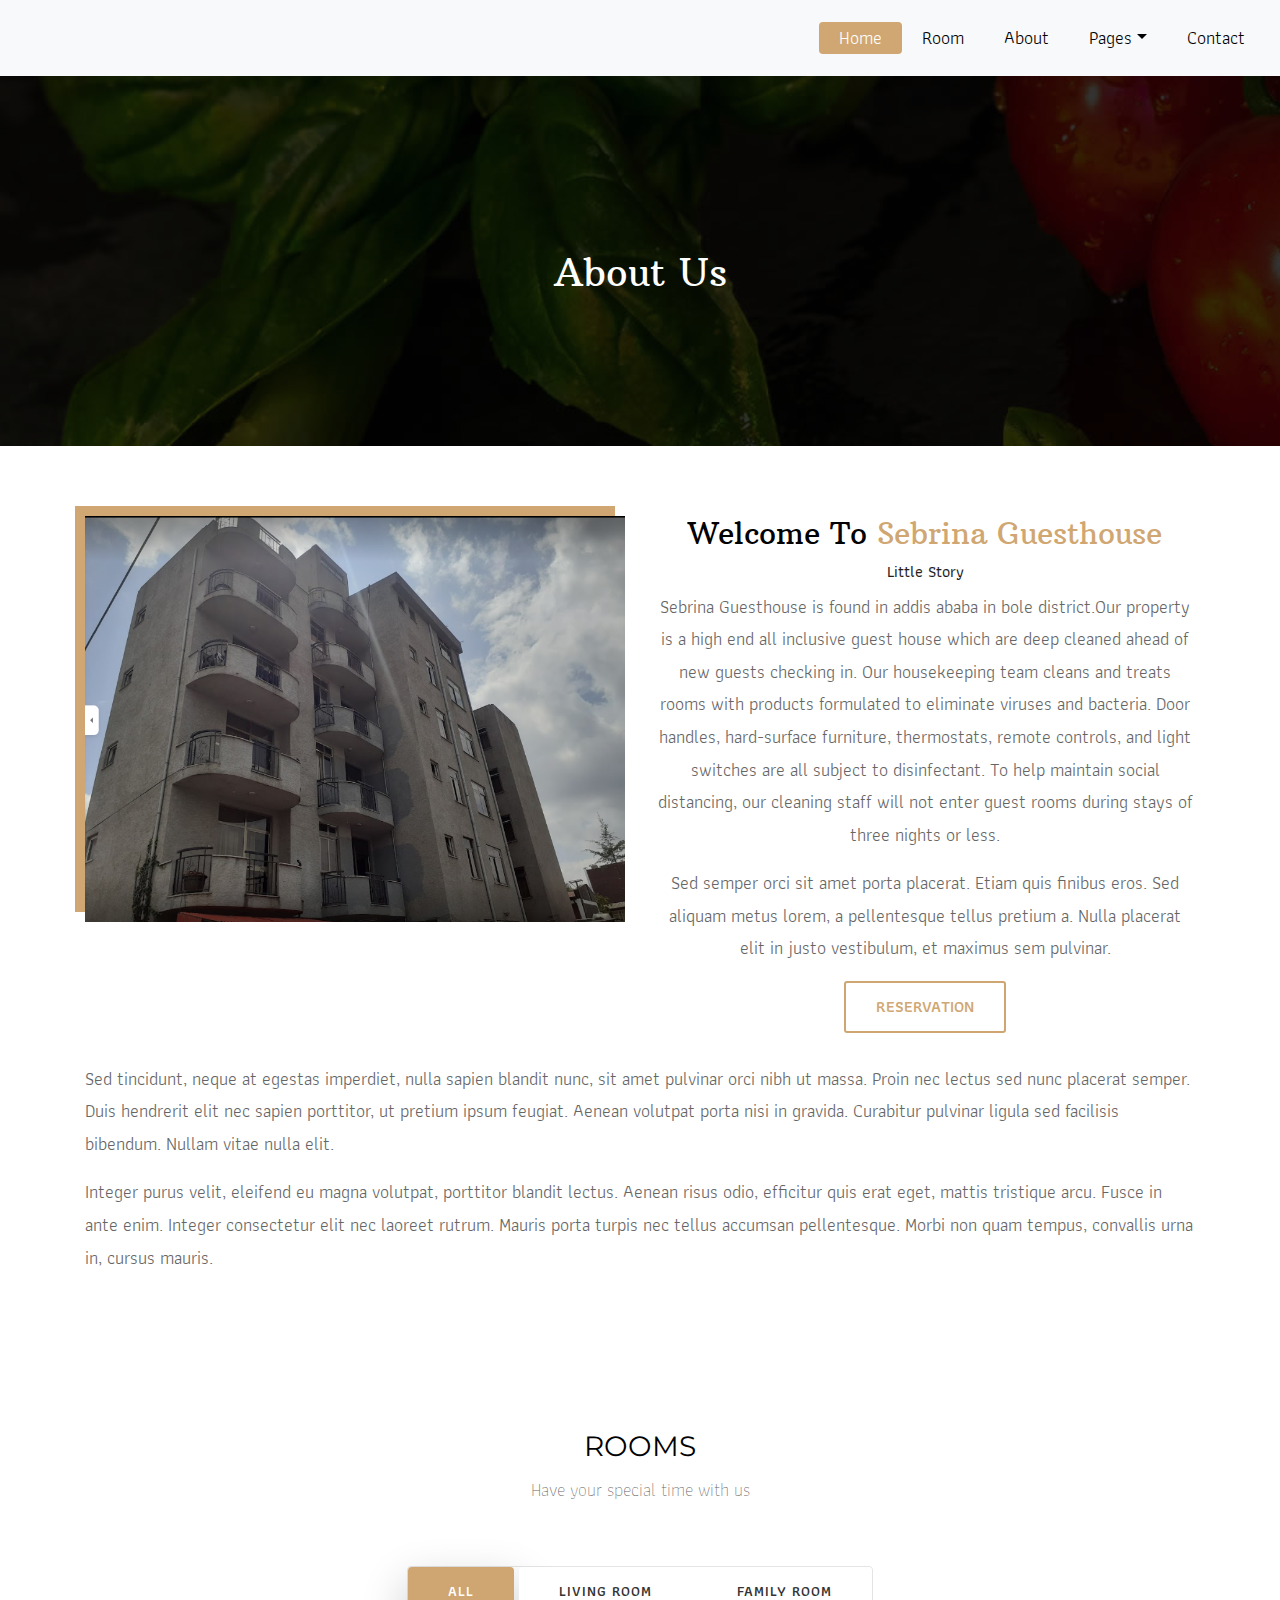
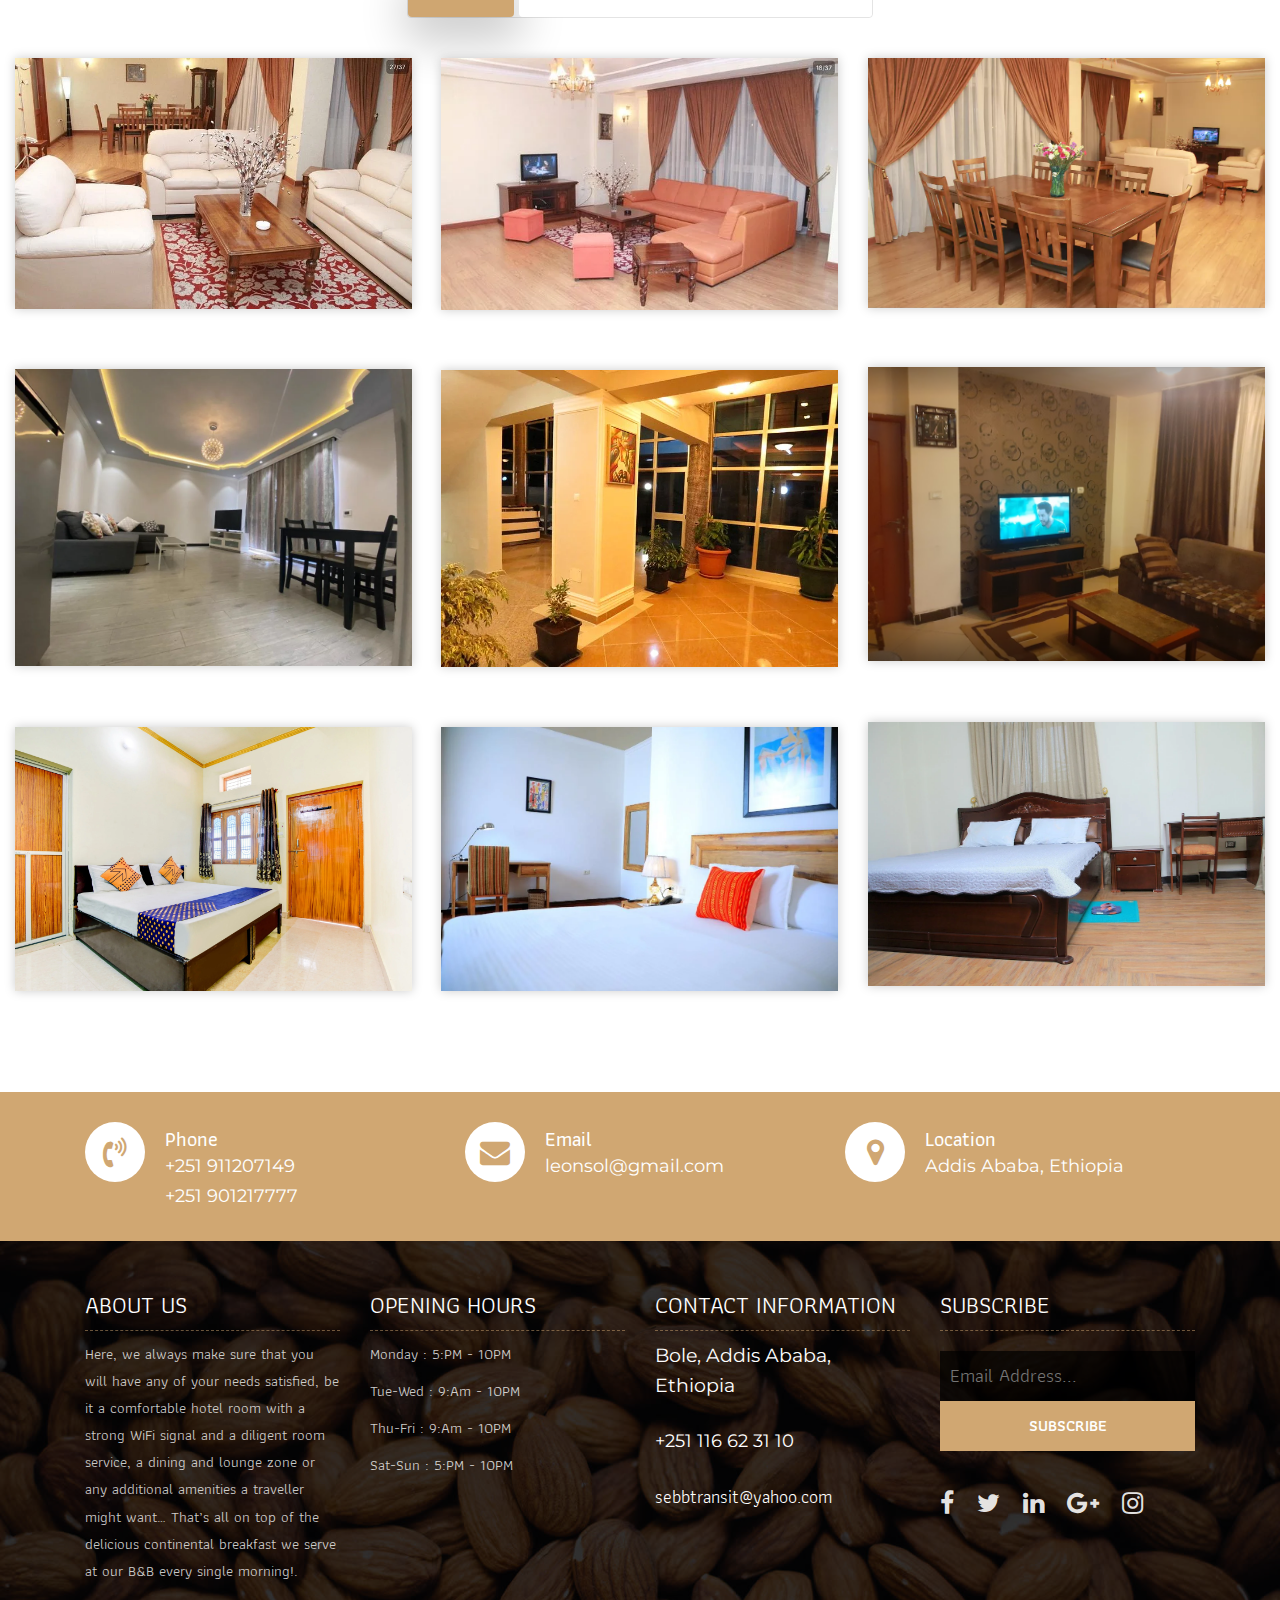
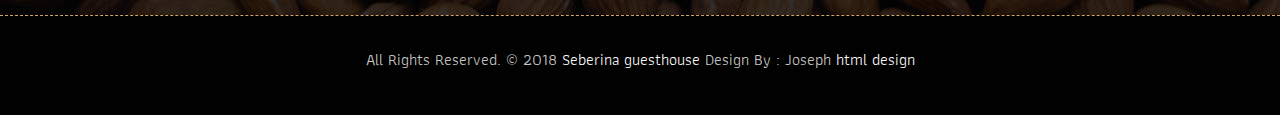
==== commit 6ced90e0: "change jpg to webp" ====
--- a/about.html
+++ b/about.html
@@ -40,7 +40,7 @@
 		<nav class="navbar navbar-expand-lg navbar-light bg-light">
 			<div class="container-fluid">
 				<a class="navbar-brand" href="index.html">
-					<img src="images/logosss.png" alt="" />
+					<img src="images/logosss.webp" alt="" />
 
 				</a>
 				<button class="navbar-toggler" type="button" data-toggle="collapse" data-target="#navbars-rs-food"
@@ -93,7 +93,7 @@
 		<div class="container">
 			<div class="row">
 				<div class="col-lg-6 col-md-6">
-					<img src="images/Sebrina111.png" alt="" class="img-fluid">
+					<img src="images/Sebrina111.webp" alt="" class="img-fluid">
 				</div>
 				<div class="col-lg-6 col-md-6 text-center">
 					<div class="inner-column">
@@ -155,7 +155,7 @@
 			<div class="row special-list">
 				<div class="col-lg-4 col-md-6 special-grid drinks">
 					<div class="gallery-single fix">
-						<img src="images/pure-leather-couches.jpg" class="img-fluid" alt="Image">
+						<img src="images/pure-leather-couches.webp" class="img-fluid" alt="Image">
 						<div class="why-text">
 							<h4 class="costomizied-card"><span class="room-number">2</span> BEDROOMS</h4>
 							<p class="costomizied-card--desc">at AratKilo</p>
@@ -166,7 +166,7 @@
 
 				<div class="col-lg-4 col-md-6 special-grid drinks">
 					<div class="gallery-single fix">
-						<img src="images/incredible-mountain-and.jpg" class="img-fluid" alt="Image">
+						<img src="images/incredible-mountain-and.webp" class="img-fluid" alt="Image">
 						<div class="why-text">
 							<h4 class="costomizied-card"><span class="room-number">2</span> BEDROOMS</h4>
 							<p class="costomizied-card--desc">at Hayats</p>
@@ -188,7 +188,7 @@
 
 				<div class="col-lg-4 col-md-6 special-grid lunch">
 					<div class="gallery-single fix">
-						<img src="images/Screenshot 2022-12-28 142030.png" class="img-fluid" alt="Image">
+						<img src="images/Screenshot-2022-12-28-142030 .webp" class="img-fluid" alt="Image">
 						<div class="why-text">
 							<h4 class="costomizied-card"><span class="room-number">5</span> BEDROOMS</h4>
 							<p class="costomizied-card--desc">at CMC</p>
@@ -199,7 +199,7 @@
 
 				<div class="col-lg-4 col-md-6 special-grid lunch">
 					<div class="gallery-single fix">
-						<img src="images/335703010.jpg" class="img-fluid" alt="Image">
+						<img src="images/335703010.webp" class="img-fluid" alt="Image">
 						<div class="why-text">
 							<h4 class="costomizied-card"><span class="room-number">1</span> BEDROOMS</h4>
 							<p class="costomizied-card--desc"> at Bole</p>
@@ -210,7 +210,7 @@
 
 				<div class="col-lg-4 col-md-6 special-grid lunch">
 					<div class="gallery-single fix">
-						<img src="images/amenities-guest-house.jpg" class="img-fluid" alt="Image">
+						<img src="images/amenities-guest-house.webp" class="img-fluid" alt="Image">
 						<div class="why-text">
 							<h4 class="costomizied-card"><span class="room-number">2</span> BEDROOMS</h4>
 							<p class="costomizied-card--desc">at Bole</p>
@@ -232,7 +232,7 @@
 
 				<div class="col-lg-4 col-md-6 special-grid dinner">
 					<div class="gallery-single fix">
-						<img src="images/d3ab74724b6a8e75.jpg" class="img-fluid" alt="Image">
+						<img src="images/d3ab74724b6a8e75.webp" class="img-fluid" alt="Image">
 						<div class="why-text">
 							<!-- <h4 class="costomizied-card">BEDROOM 1</h4>
 							<p class="costomizied-card--desc">Luxury room.</p>
@@ -243,7 +243,7 @@
 
 				<div class="col-lg-4 col-md-6 special-grid dinner">
 					<div class="gallery-single fix">
-						<img src="images/348425969.jpg" class="img-fluid" alt="Image">
+						<img src="images/348425969.webp" class="img-fluid" alt="Image">
 						<div class="why-text">
 							<!-- <h4 class="costomizied-card">BEDROOM 2</h4>
 							<p class="costomizied-card--desc">Sweet bed rooms for family.</p>
